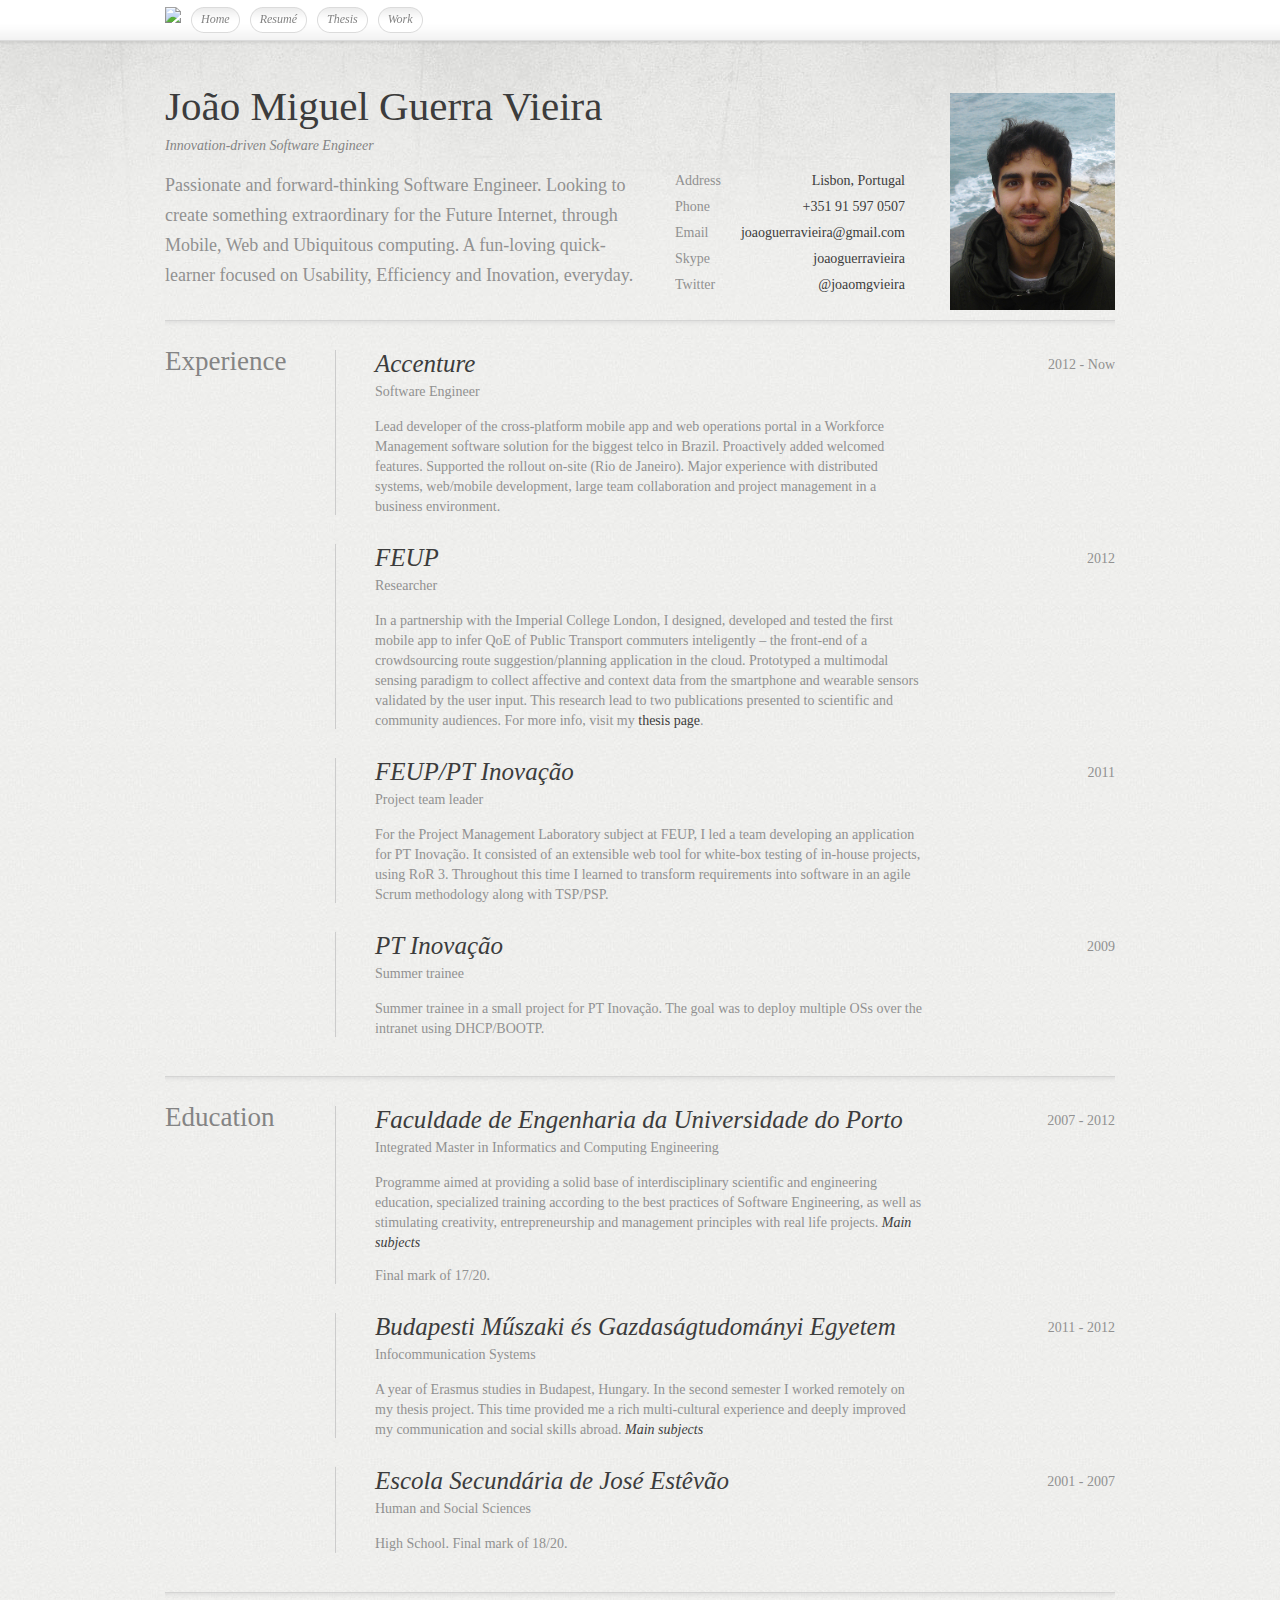
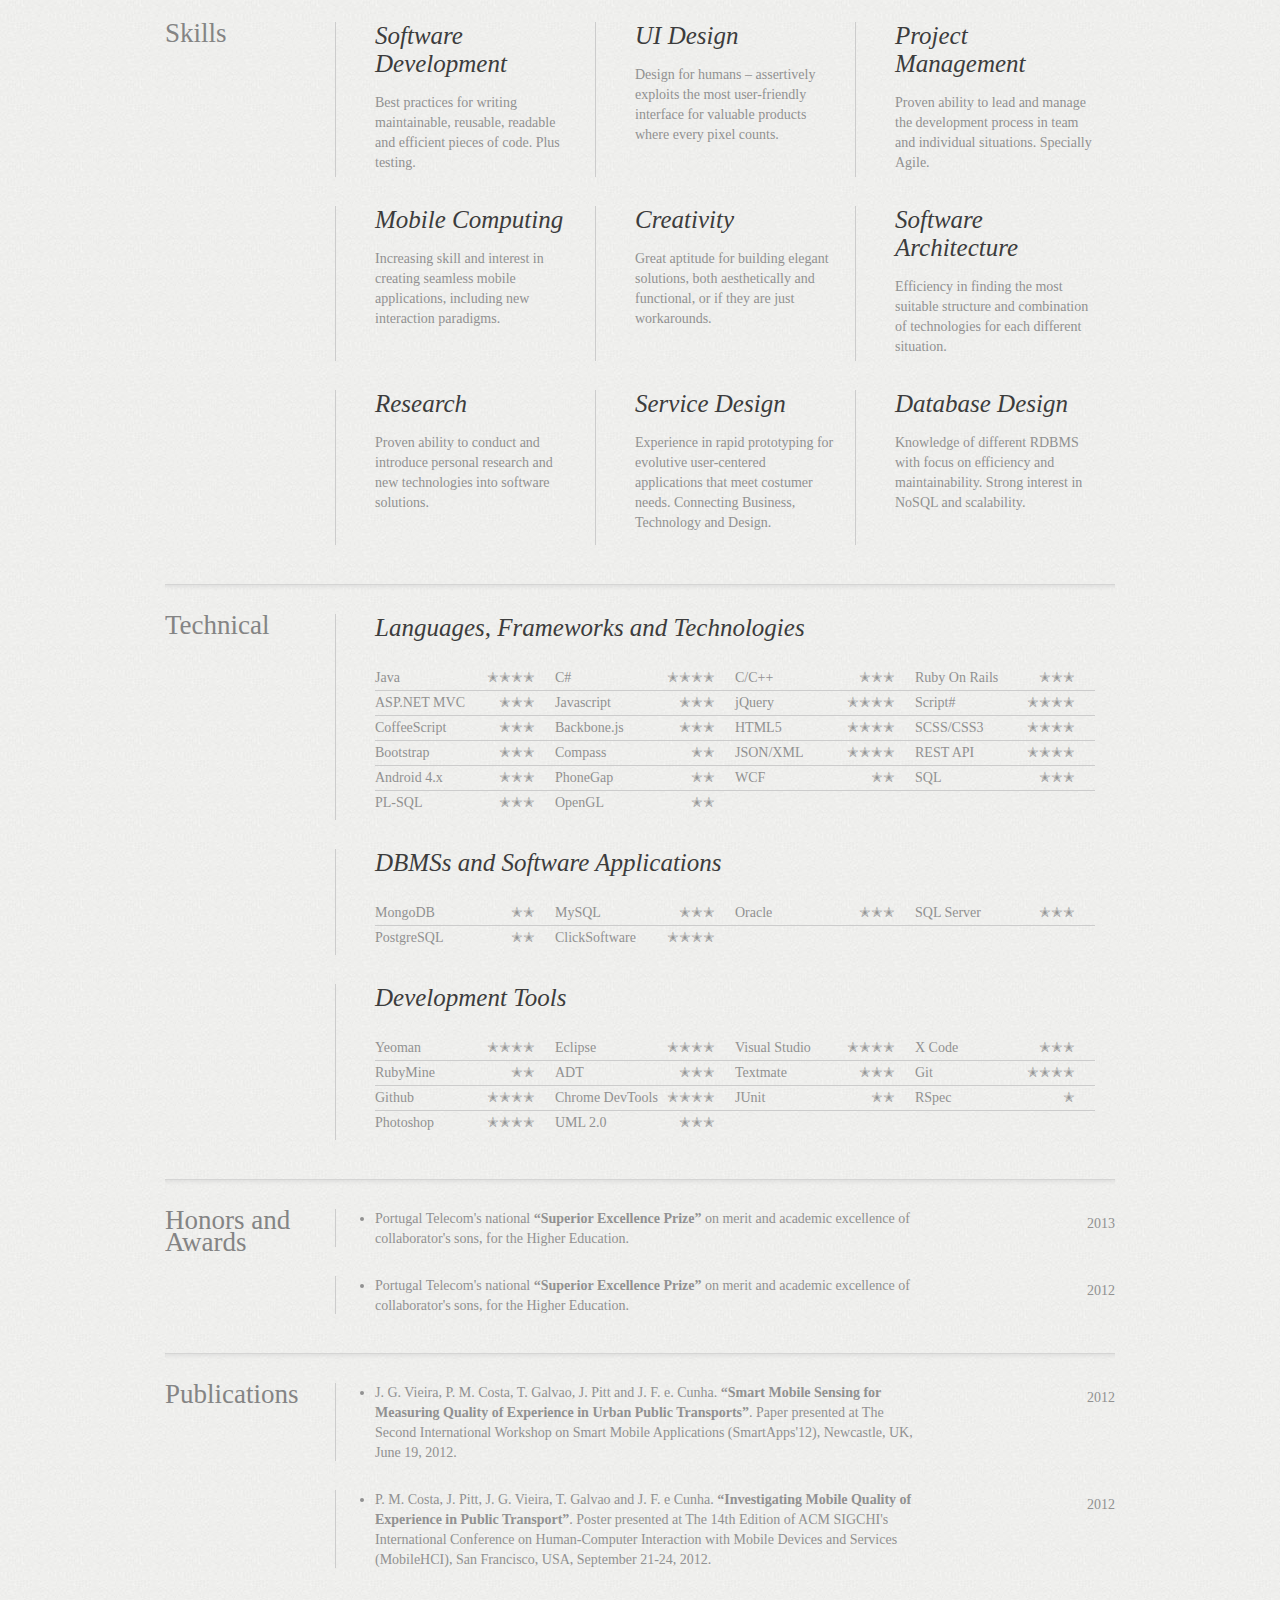
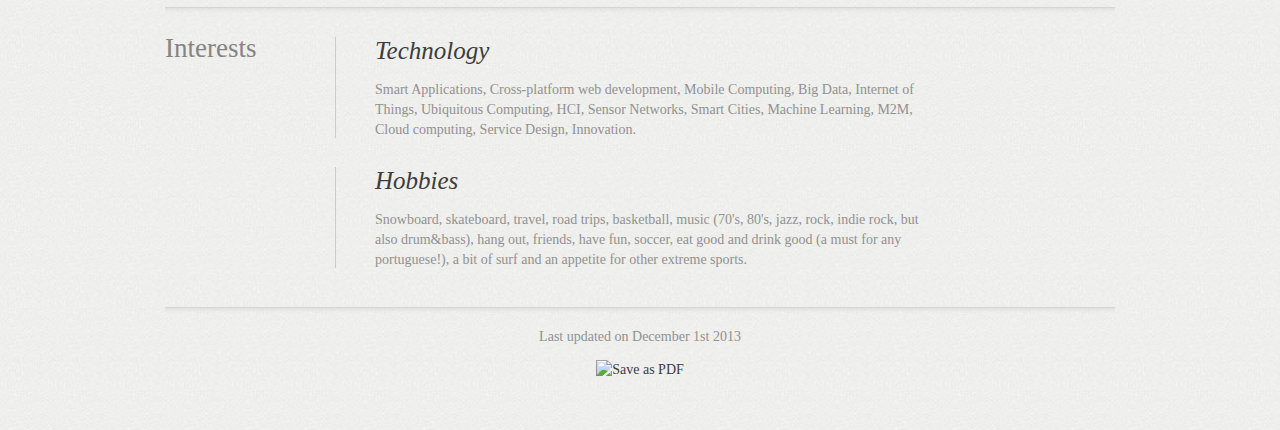
==== resume.html @ 9b6d8223 "Ported static files from old fe.up.pt domain." ====
<!DOCTYPE html>
<html>
<head>
	<title>João Vieira - Resumé</title>
	<meta http-equiv="Content-Type" content="text/html;charset=UTF-8" />
	<link rel="stylesheet" type="text/css" media="screen" href="css/main.css" />
	<link rel="shortcut icon" href="favicon.ico" />
	<script src="http://ajax.googleapis.com/ajax/libs/jquery/1.3.2/jquery.min.js" type="text/javascript"></script>
	<script src="js/functions.js" type="text/javascript"></script>
	<script src="js/slider.js" type="text/javascript"></script>
	<script src="js/jquery-1.6.4.min.js" type="text/javascript"></script>
	<script src="js/jquery.scrollTo-1.4.2-min.js" type="text/javascript"></script>
	<script src="js/jquery.localscroll-1.2.7-min.js" type="text/javascript"></script>
	<script src="js/jquery.serialScroll-1.2.2-min.js" type="text/javascript"></script>
	<script type="text/javascript" src="http://download.skype.com/share/skypebuttons/js/skypeCheck.js"></script>
</head>
<body>
	<div id="header">
		<ul>
			<img class="site-logo" src="favicon.ico" height="26"/>
			<li><a href="index.html"><span>Home</span></a></li>
			<li><a href="resume.html"><span>Resumé</span></a></li>
			<li><a href="thesis.html"><span>Thesis</span></a></li>
			<li><a href="work.html"><span>Work</span></a></li>
		</ul>
	</div>
	<div id="wrapper">
		<div id="about">
			<div id="story">
				<div>
					<h1>João Miguel Guerra Vieira</h1>
					<h2>Innovation-driven Software Engineer</h2>
				</div>
				<div id="summary">
					<p>Passionate and forward-thinking Software Engineer. Looking to create something extraordinary for the Future Internet, through Mobile, Web and Ubiquitous computing. A fun-loving quick-learner focused on Usability, Efficiency and Inovation, everyday.</p>
				</div>
				<ul id="contact">
					<li><span>Address</span> <strong>Lisbon, Portugal</strong></li>
					<li><span>Phone</span> <strong>+351 91 597 0507</strong></li>
					<li><span>Email</span> <strong><a href="mailto:joaoguerravieira@gmail.com">joaoguerravieira@gmail.com</a></strong></li>
					<li><span>Skype</span> <strong>joaoguerravieira</strong></li>
                    <li><span>Twitter</span> <strong>@joaomgvieira</strong></li>
				</ul>
			</div>
			<img id="photo" src="images/joao2.png" alt=""/>
		</div>
		<div class="section" id="experience">
			<h2>Experience</h2>
			<div class="item">
				<h3>Accenture</h3>
				<h4>Software Engineer</h4>
				<div class="date">2012 - Now</div>
				<div class="description">
					<p>Lead developer of the cross-platform mobile app and web operations portal in a Workforce Management software solution for the biggest telco in Brazil. Proactively added welcomed features. Supported the rollout on-site (Rio de Janeiro). Major experience with distributed systems, web/mobile development, large team collaboration and project management in a business environment.</p>
				</div>
			</div>
			<div class="item">
				<h3>FEUP</h3>
				<h4>Researcher</h4>
				<div class="date">2012</div>
				<div class="description">
					<p>In a partnership with the Imperial College London, I designed, developed and tested the first mobile app to infer QoE of Public Transport commuters inteligently &ndash; the front-end of a crowdsourcing route suggestion/planning application in the cloud. Prototyped a multimodal sensing paradigm to collect affective and context data from the smartphone and wearable sensors validated by the user input. This research lead to two publications presented to scientific and community audiences. For more info, visit my <a href="thesis.html">thesis page</a>.</p>
				</div>
			</div>
			<div class="item">
				<h3>FEUP/PT Inovação</h3>
				<h4>Project team leader</h4>
				<div class="date">2011</div>
				<div class="description">
					<p>For the Project Management Laboratory subject at FEUP, I led a team developing an application for PT Inovação. It consisted of an extensible web tool for white-box testing of in-house projects, using RoR 3. Throughout this time I learned to transform requirements into software in an agile Scrum methodology along with TSP/PSP.</p>
				</div>
			</div>
			<div class="item">
				<h3>PT Inovação</h3>
				<h4>Summer trainee</h4>
				<div class="date">2009</div>
				<div class="description">
					<p>Summer trainee in a small project for PT Inovação. The goal was to deploy multiple OSs over the intranet using DHCP/BOOTP.</p>
				</div>
			</div>
		</div>
		<div class="section">
			<h2>Education</h2>
			<div class="item">
				<h3>Faculdade de Engenharia da Universidade do Porto</h3>
				<h4>Integrated Master in Informatics and Computing Engineering</h4>
				<div class="date">2007 - 2012</div>
				<div class="description">
					<p>Programme aimed at providing a solid base of interdisciplinary scientific and engineering education, specialized training according to the best practices of Software Engineering, as well as stimulating creativity, entrepreneurship and management principles with real life projects. <a href="#" class="subjects-header"><i>Main subjects</i></a><span class="subjects-body"><i>: Algorithms and Data Structures, Software Engineering, Database and Web Applications Laboratory, Agents and Distributed Artificial Intelligence, Software Development Laboratory and Project Management Laboratory.</i></span></p>
					<p>Final mark of 17/20.</p>
				</div>
			</div>
			<div class="item">
				<h3>Budapesti Műszaki és Gazdaságtudományi Egyetem</h3>
				<h4>Infocommunication Systems</h4>
				<div class="date">2011 - 2012</div>
				<div class="description">
					<p>A year of Erasmus studies in Budapest, Hungary. In the second semester I worked remotely on my thesis project. This time provided me a rich multi-cultural experience and deeply improved my communication and social skills abroad. <a href="#" class="subjects-header"><i>Main subjects</i></a><span class="subjects-body"><i>: Engineering Management, Design of Web Interfaces and Human Computer Interaction.</i></span></p>
				</div>
			</div>
			<div class="item">
				<h3>Escola Secundária de José Estêvão</h3>
				<h4>Human and Social Sciences</h4>
				<div class="date">2001 - 2007</div>
				<div class="description">
					<p>High School. Final mark of 18/20.</p>
				</div>
			</div>
		</div>
		<div class="section" id="skills">
			<h2>Skills</h2>
			<div class="skills">
						<div class="item skill">
							<h3>Software Development</h3>
							<div class="description">
								<p>Best practices for writing maintainable, reusable, readable and efficient pieces of code. Plus testing.</p>
							</div>
						</div>
						<div class="item skill">
							<h3>UI Design</h3>
							<div class="description">
								<p>Design for humans &ndash; assertively exploits the most user-friendly interface for valuable products where every pixel counts.</p>
							</div>
						</div>
						<div class="item skill">
							<h3>Project Management</h3>
							<div class="description">
								<p>Proven ability to lead and manage the development process in team and individual situations. Specially Agile.</p>
							</div>
						</div>
						<div class="item skill">
							<h3>Mobile Computing</h3>
							<div class="description">
								<p>Increasing skill and interest in creating seamless mobile applications, including new interaction paradigms.</p>
							</div>
						</div>
						<div class="item skill">
							<h3>Creativity</h3>
							<div class="description">
								<p>Great aptitude for building elegant solutions, both aesthetically and functional, or if they are just workarounds.</p>
							</div>
						</div>
						<div class="item skill">
							<h3>Software Architecture</h3>
							<div class="description">
								<p>Efficiency in finding the most suitable structure and combination of technologies for each different situation.</p>
							</div>
						</div>
						<div class="item skill">
							<h3>Research</h3>
							<div class="description">
								<p>Proven ability to conduct and introduce personal research and new technologies into software solutions.</p>
							</div>
						</div>
						<div class="item skill">
							<h3>Service Design</h3>
							<div class="description">
								<p>Experience in rapid prototyping for evolutive user-centered applications that meet costumer needs. Connecting Business, Technology and Design.</p>
							</div>	
						</div>
						<div class="item skill">
							<h3>Database Design</h3>
							<div class="description">
								<p>Knowledge of different RDBMS with focus on efficiency and maintainability. Strong interest in NoSQL and scalability.</p>
							</div>
						</div>
			</div>
		</div>
		<div class="section" id="techinal">
			<h2>Technical</h2>
			<div class="item">
				<h3>Languages, Frameworks and Technologies</h3>
				<ul class="technical">
					<li>Java <span class="technical-rating">&#10029;&#10029;&#10029;&#10029;</span></li>
					<li>ASP.NET MVC <span class="technical-rating">&#10029;&#10029;&#10029;</span></li>
					<li>CoffeeScript <span class="technical-rating">&#10029;&#10029;&#10029;</span></li>
					<li>Bootstrap <span class="technical-rating">&#10029;&#10029;&#10029;</span></li>
					<li>Android 4.x <span class="technical-rating">&#10029;&#10029;&#10029;</span></li>
					<li class="last">PL-SQL <span class="technical-rating">&#10029;&#10029;&#10029;</span></li>
				</ul>
				<ul class="technical">
					<li>C# <span class="technical-rating">&#10029;&#10029;&#10029;&#10029;</span></li>
					<li>Javascript <span class="technical-rating">&#10029;&#10029;&#10029;</span></li>
					<li>Backbone.js <span class="technical-rating">&#10029;&#10029;&#10029;</span></li>
					<li>Compass <span class="technical-rating">&#10029;&#10029;</span></li>
					<li>PhoneGap <span class="technical-rating">&#10029;&#10029;</span></li>
					<li class="last">OpenGL <span class="technical-rating">&#10029;&#10029;</span></li>
				</ul>
				<ul class="technical">
					<li>C/C++ <span class="technical-rating">&#10029;&#10029;&#10029;</span></li>
					<li>jQuery <span class="technical-rating">&#10029;&#10029;&#10029;&#10029;</span></li>
					<li>HTML5 <span class="technical-rating">&#10029;&#10029;&#10029;&#10029;</span></li>
					<li>JSON/XML <span class="technical-rating">&#10029;&#10029;&#10029;&#10029;</span></li>
					<li>WCF <span class="technical-rating">&#10029;&#10029;</span></li>
				</ul>
				<ul class="technical">
					<li>Ruby On Rails <span class="technical-rating">&#10029;&#10029;&#10029;</span></li>
					<li>Script# <span class="technical-rating">&#10029;&#10029;&#10029;&#10029;</span></li>
					<li>SCSS/CSS3 <span class="technical-rating">&#10029;&#10029;&#10029;&#10029;</span></li>
					<li>REST API <span class="technical-rating">&#10029;&#10029;&#10029;&#10029;</span></li>
					<li>SQL <span class="technical-rating">&#10029;&#10029;&#10029;</span></li>
				</ul>	
			</div>
			<div class="item">
				<h3>DBMSs and Software Applications</h3>
				<ul class="technical">
				  <li>MongoDB <span class="technical-rating">&#10029;&#10029;</span></li>
					<li class="last">PostgreSQL <span class="technical-rating">&#10029;&#10029;</span></li>
				</ul>
				<ul class="technical">
				  <li>MySQL <span class="technical-rating">&#10029;&#10029;&#10029;</span></li>
					<li class="last">ClickSoftware <span class="technical-rating">&#10029;&#10029;&#10029;&#10029;</span></li>
				</ul>
				<ul class="technical">
				  <li>Oracle<span class="technical-rating">&#10029;&#10029;&#10029;</span></li>		
				</ul>
				<ul class="technical">
				  <li>SQL Server <span class="technical-rating">&#10029;&#10029;&#10029;</span></li>
				</ul>
			</div>
			<div class="item">
				<h3>Development Tools</h3>
				<ul class="technical">
				  <li>Yeoman <span class="technical-rating">&#10029;&#10029;&#10029;&#10029;</span></li>
					<li>RubyMine <span class="technical-rating">&#10029;&#10029;</span></li>
					<li>Github <span class="technical-rating">&#10029;&#10029;&#10029;&#10029;</span></li>
					<li class="last">Photoshop<span class="technical-rating"> &#10029;&#10029;&#10029;&#10029;</span></li>
				</ul>
				<ul class="technical">
				  <li>Eclipse <span class="technical-rating">&#10029;&#10029;&#10029;&#10029;</span></li>
					<li>ADT <span class="technical-rating">&#10029;&#10029;&#10029;</span></li>
					<li>Chrome DevTools<span class="technical-rating">&#10029;&#10029;&#10029;&#10029;</span></li>
					<li class="last">UML 2.0 <span class="technical-rating">&#10029;&#10029;&#10029;</span></li>
				</ul>
				<ul class="technical">
				  <li>Visual Studio <span class="technical-rating">&#10029;&#10029;&#10029;&#10029;</span></li>
					<li>Textmate <span class="technical-rating">&#10029;&#10029;&#10029;</span></li>
					<li>JUnit <span class="technical-rating">&#10029;&#10029;</span></li>
				</ul>
				<ul class="technical">		
				  <li>X Code <span class="technical-rating">&#10029;&#10029;&#10029;</span></li>
					<li>Git <span class="technical-rating">&#10029;&#10029;&#10029;&#10029;</span></li>
					<li>RSpec <span class="technical-rating">&#10029;</span></li>
				</ul>
			</div>
		</div>
		<div class="section" id="awards">
			<h2>Honors and Awards</h2>
			<div class="item">
				<div class="date">2013</div>
				<div class="description">
					<ul>
						<li>
							Portugal Telecom's national <b>“Superior Excellence Prize”</b> on merit and academic excellence of collaborator's sons, for the Higher Education.</p>
						</li>
					</ul>
				</div>
			</div>
			<div class="item">
				<div class="date">2012</div>
				<div class="description">
					<ul>
						<li>
							Portugal Telecom's national <b>“Superior Excellence Prize”</b> on merit and academic excellence of collaborator's sons, for the Higher Education.</p>
						</li>
					</ul>
				</div>
			</div>
		</div>
		<div class="section">
			<h2>Publications</h2>
			<div class="item">
				<div class="date">2012</div>
				<div class="description">
					<ul>
						<li>
							<p>J. G. Vieira, P. M. Costa, T. Galvao, J. Pitt and J. F. e. Cunha. <b>“Smart Mobile Sensing for Measuring Quality of Experience in Urban Public Transports”</b>. Paper presented at The Second International Workshop on Smart Mobile Applications (SmartApps'12), Newcastle, UK, June 19, 2012.</p>
						</li>
					</ul>
				</div>
			</div>
			<div class="item">
				<div class="date">2012</div>
				<div class="description">
					<ul>
						<li>
							<p>P. M. Costa, J. Pitt, J. G. Vieira, T. Galvao and J. F. e Cunha. <b>“Investigating Mobile Quality of Experience in Public Transport”</b>. Poster presented at The 14th Edition of ACM SIGCHI's International Conference on Human-Computer Interaction with Mobile Devices and Services (MobileHCI), San Francisco, USA, September 21-24, 2012.</p>
						</li>
					</ul>
				</div>
			</div>
		</div>
		<div class="section" id="interests">
			<h2>Interests</h2>
			<div class="item">
				<h3>Technology</h3>
				<div class="description">
					<p>Smart Applications, Cross-platform web development, Mobile Computing, Big Data, Internet of Things, Ubiquitous Computing, HCI, Sensor Networks, Smart Cities, Machine Learning, M2M, Cloud computing, Service Design, Innovation.</p>
				</div>
			</div>
			<div class="item">
				<h3>Hobbies</h3>
				<div class="description">
					<p>Snowboard, skateboard, travel, road trips, basketball, music (70's, 80's, jazz, rock, indie rock, but also drum&bass), hang out, friends, have fun, soccer, eat good and drink good (a must for any portuguese!), a bit of surf and an appetite for other extreme sports.</p>
				</div>
			</div>
		</div>
	</div>	
	<div id="footer">
		<p>Last updated on December 1st 2013</p>
		<a class="inline-button" href="documents/resume.pdf"><img src="http://pdf-ace.com/images/buttons/save-as-pdf-3.gif" width="120" height="27" alt="Save as PDF" /></a></a>
</body>
</html>
---- css/main.css ----
/* @group basics */

* {
  margin: 0;
  padding: 0;
}

html, body {
	height:	100%;
}

body {
  font: 14px/20px Georgia, "Times New Roman", Times, serif;
  background: url(../images/lightbg.jpg) repeat !important;
  color: #919191;
  min-height: 400px;
}

#wrapper{
  background: url(../images/gritty.jpg) repeat-x top;
}

#wrapper.fullHeight{
	height: 100%;
}

body.grid {
  background-image: url(../images/grid.png);
}

h1 {
  font-size: 2.929em;
  line-height: 1.219em;
  font-weight: normal;
  font-style: normal;
  color: #3c3c3c;
}

h1.big {
	font-size: 3.214em;
	line-height: 1.111em;
	font-weight: bold;
}

h2 {
  font-size: 1.929em;
  line-height: 1.111em;
  font-weight: normal;
  font-style: normal;
  color: #848484;
}

h2.small {
	font-size: 1.571em;
	line-height: 1.285em;
}

h3 {
  font-size: 25px;
  line-height: 1.2em;
  font-weight: normal;
  font-style: normal;
  color: #3c3c3c;
}

p {
  margin-bottom: 0.938em;
}

a:link, a:visited {
  color: #3c3c3c;
  text-decoration: none;
}

a:link:hover, a:visited:hover {
  text-decoration: underline;
  color: #000;
}



/* @end */

/* @group header */

#header {
  height: 3.571em;
  background-image: url(../images/header.png);
  position: fixed;
  top: 0;
  left: 0;
  width: 100%;
  z-index: 1;
}

#header ul {
  width: 950px;
  margin: 0 auto;
  padding: 7px 0 0;
  list-style-type: none;
  overflow: hidden;
}

#header ul li {
  display: inline;
  margin-right: 10px;
  float: left;
}

#header ul li a {
  line-height: 24px;
  font-size: 12px;
  font-style: italic;
  background: url(../images/header-right.png) right 0;
  float: left;
  color: #848484;
  -webkit-transition: opacity 0.2s linear;
  -moz-transition: opacity 0.2s linear;
}

#header ul li a:hover {
  text-decoration: none;
  opacity: 0.5;
}

#header ul li a span {
  display: block;
  height: 26px;
  float: left;
  background: url(../images/header-left.png) no-repeat;
  padding-left: 10px;
  padding-right: 10px;
}



/* @end */

/* @group about */

#about {
  width: 950px;
  padding: 80px 0 20px;
  margin: 0 auto;
  background: url(../images/line.png) repeat-x 0 bottom;
  overflow: hidden;
  max-height: 999999px;
}

#about h1 {
  margin-bottom: 4px;
  margin-top: 2px;
}

#about h2 {
  font-size: 14px;
  line-height: 20px;
  font-style: italic;
  margin-bottom: 14px;
}

img.banner{
  max-width: 100%;
  height: auto;
}

img.logo{
  width: 50px;
  float: left;
  padding: 5px;
}

/* --- */

#story {
  line-height: 30px;
  width: 745px;
  float: left;
  padding-right: 40px;
}

#summary {
  font-size: 18px;
  float:left;	
  width: 470px;
  padding-right: 40px;
}

#picture {
  *width: 180px;
  float:left;
}

#photo {
  float:left;
  width: 165px;
  padding-top: 13px;
}

/* @group contact */

#contact {
  width: 230px;
  float: left;
  list-style-type: none;
  line-height: 21px;
}

#contact li {
  width: 230px;
  overflow: hidden;
  margin-bottom: 5px;
}

#contact li span {
  float: left;
}

#contact li strong {
  float: right;
  text-align: right;
  color: #3c3c3c;
  font-weight: normal;
  font-style: normal;
}



/* @end */



/* @end */

/* @group section */

.section {
  width: 950px;
  margin: 0 auto;
  padding: 20px 0;
  background: url(../images/line.png) repeat-x 0 bottom;
  overflow: hidden;
}

.section .title {
  width: 140px;
  padding-right: 20px;
  float: left;
  padding-top: 0;
  line-height: 22px;
}

.section h2 {
  width: 140px;
  padding-right: 30px;
  float: left;
  padding-top: 0;
  line-height: 22px;
}

.section h4 {
  font-weight: normal;
  font-style: normal;
  margin-bottom: 15px;
  margin-top: -20px;
}

.title h4 {
  font-weight: normal;
  font-style: normal;
  margin-bottom: 0px;
  margin-top: 0px;
}

.section h3 {
  line-height: 1.120em;
  margin-bottom: 24px;
  font-style: italic;
}

.section .date {
  position: absolute;
  top: 5px;
  right: 0;
}

.section .item {
  width: 740px;
  padding-left: 40px;
  float: right;
  padding-top: 0;
  margin-bottom: 9px;
  position: relative;
  padding-bottom: 5px;
  background: url(../images/separator.png) no-repeat 0 bottom;
  max-height: 999999px;
}

.section .description {
  width: 550px;
}

.top{
	vertical-align: top;
}

.section .skills
{
	width: 780px;
    float: right;
    padding-top: 0px;
}

.item.skill {
    float: left;
	width: 200px;
	height: 170px;
    padding-right: 20px;
}

.item.skill h3, #interests h3 {
    margin-bottom: 15px;
}

.item.skill .description { 
	width: 100%; 
}

.description .sub-title{
  font-style: italic;
  color: black;
}

.technical {
	width: 180px;
	float: left;
}

.technical li{
	line-height: 24px; 
	border-bottom: 1px solid #ccc;
	list-style-type: none;
}

li.last { 
	border-bottom: 0;
	margin-bottom: 20px;
}

.logo-grid {
  position: absolute;
  right: 0;
  top: 0;
  width: 100px;
}


/* @end */

/* @group small */

body.small {
  min-width: 750px;
}

body.small #header ul  {
  width: 750px;
}

body.small #about {
  width: 750px;
  position: relative;
  padding-bottom: 15px;
  min-height: 260px;
}

body.small #about #story {
  width: 580px;
  padding-right: 20px;
}

body.small #about #summary {
  width: 330px;
  padding-right: 20px;
}

body.small #about #contact {
  padding-top: 0;
  padding-right: 0;
}

body.small #about #photo {
  width: 150px;
  padding-top: 91px;
}

/* --- */

body.small .section {
  width: 750px;
}

body.small .section .item {
  width: 510px;
}

body.small .section h3 {
  max-width: 460px;
}

body.small .section .description {
  max-width: 510px;
}

/* --- */

body.small .section .skills {
    width: 550px;
}

body.small .item.skill{
    width: 200px;
    padding-right: 35px;
}

body.small .technical {
    width: 255px;
}

/* --- */

body.small #slider {
    width: 600px;
}

body.small #slider .scroll{
    width: 600px;
}

body.small #slider .panel{
    width: 600px;
}

/* --- */

body.small h1.big{
    font-size: 2.643em;
}

body.small h2.small{
    font-size: 1.357em;
}

body.small .interest-tag{
    padding: 1px 7px;
    font-size: 14px;
}

/* @end */

/* @group footer */

#footer {
  text-align: center;
  padding-top: 10px;
  padding-bottom: 50px;
}

.option-button {
	display:inline-block;
}

#trademark {
	position: absolute;
	right: 0px;
	padding-top: 10px;
}

/* slider */
#slider {
	position: absolute;
	top: 0;
	bottom: 0;
	left: 0;
	right: 0;
	margin: auto;
	height: 320px;
    width: 800px;
}

.scroll {
    height: 320px;
    width: 800px;
    overflow: auto;
    overflow-x: hidden;
    position: relative;
    clear: left;
}

.scrollContainer div.panel {
    padding: 20px;
    height: 300px;
    width: 800px;
	display: table;
	-webkit-box-sizing: border-box;
	-moz-box-sizing: border-box;
	box-sizing: border-box;
}

.scrollContainer div.panel div.panel-inner {
	display: table-cell;
	vertical-align: middle;
}

.scrollButtons {
    position: absolute;
    top: 150px;
    cursor: pointer;
}

.scrollButtons.left {
    left: -60px;
}

.scrollButtons.right {
    right: -60px;
}

/* @end */

/* Thesis page */
#abstract {
	width: 800px;
	margin-left: auto;
	margin-right: auto;
}

#abstract p{
	margin-top: 20px;
	font-size: 16px;
	line-height: 22px;
}

.connection .description {
	width: 380px;
	float: left;
}

.logo {
	float:right;
}

.link_header{
  	color: #3c3c3c;
}

/* @end */

/* Thesis page */
.subjects-body{
	display: none;
}

/* Interests tag cloud */

.interest-tag {
	padding: 2px 15px;
	font-size: 15px;
	line-height: 26px;
	float: left;
	font-weight: bold;
	*font-style: italic;
	font-family: Helvetica, Arial, sans-serif;
	position: relative;
	-moz-border-radius: 5px;
	-webkit-border-radius: 5px;
	-o-border-radius: 5px;
	-ms-border-radius: 5px;
	-khtml-border-radius: 5px;
	border-radius: 5px;
	margin-top: 7px;
	margin-right: 7px;
}

.interest-tag.quality{
	color: #555;
	background-color: #ccc;
	border-bottom: 1px solid #bbb;
	border-right: 1px solid #bbb;
}

.interest-tag.hobby{
	color: #888;
	background-color: #eee;
	border-bottom: 1px solid #ccc;
	border-right: 1px solid #ccc;
}

.interest-tag.interest{
	color: #333;
	background-color: #999;
	border-bottom: 1px solid #888;
	border-right: 1px solid #888;
}

.site-logo{
	float:left;
	margin-right: 10px;
}

.technical-rating{
	float:right;
	padding-right:20px;
}

/* social icons */
.icons {
	display: inline-block;
	margin: 0px 8px;
	position: relative;
	bottom: 4px;
}

.icons a {
    display: inline-block;
    width: 24px;
    height: 24px;
    margin: 5px;
    vertical-align: middle;
    -o-transition: all .3s;
    -moz-transition: all .3s;
    -webkit-transition: all .3s;
    -ms-transition: all .3s;
}

.icons a.twitter { background: url(../images/social-icons/twitter3.png) left top no-repeat; }
.icons a.linkedin { background: url(../images/social-icons/linkedin3.png) left top no-repeat; }
.icons a.facebook { background: url(../images/social-icons/facebook3.png) left top no-repeat; }
.icons a.email { background: url(../images/social-icons/email3.png) left top no-repeat; }
.icons a.github { background: url(../images/social-icons/github3.png) left top no-repeat; }
.icons a.googleplus { background: url(../images/social-icons/googleplus3.png) left top no-repeat; }
.icons a.skype { background: url(../images/social-icons/skype3.png) left top no-repeat; }
 
.icons a:hover { background-position: left -34px; }

/* --- */
object {
    display: none;
}
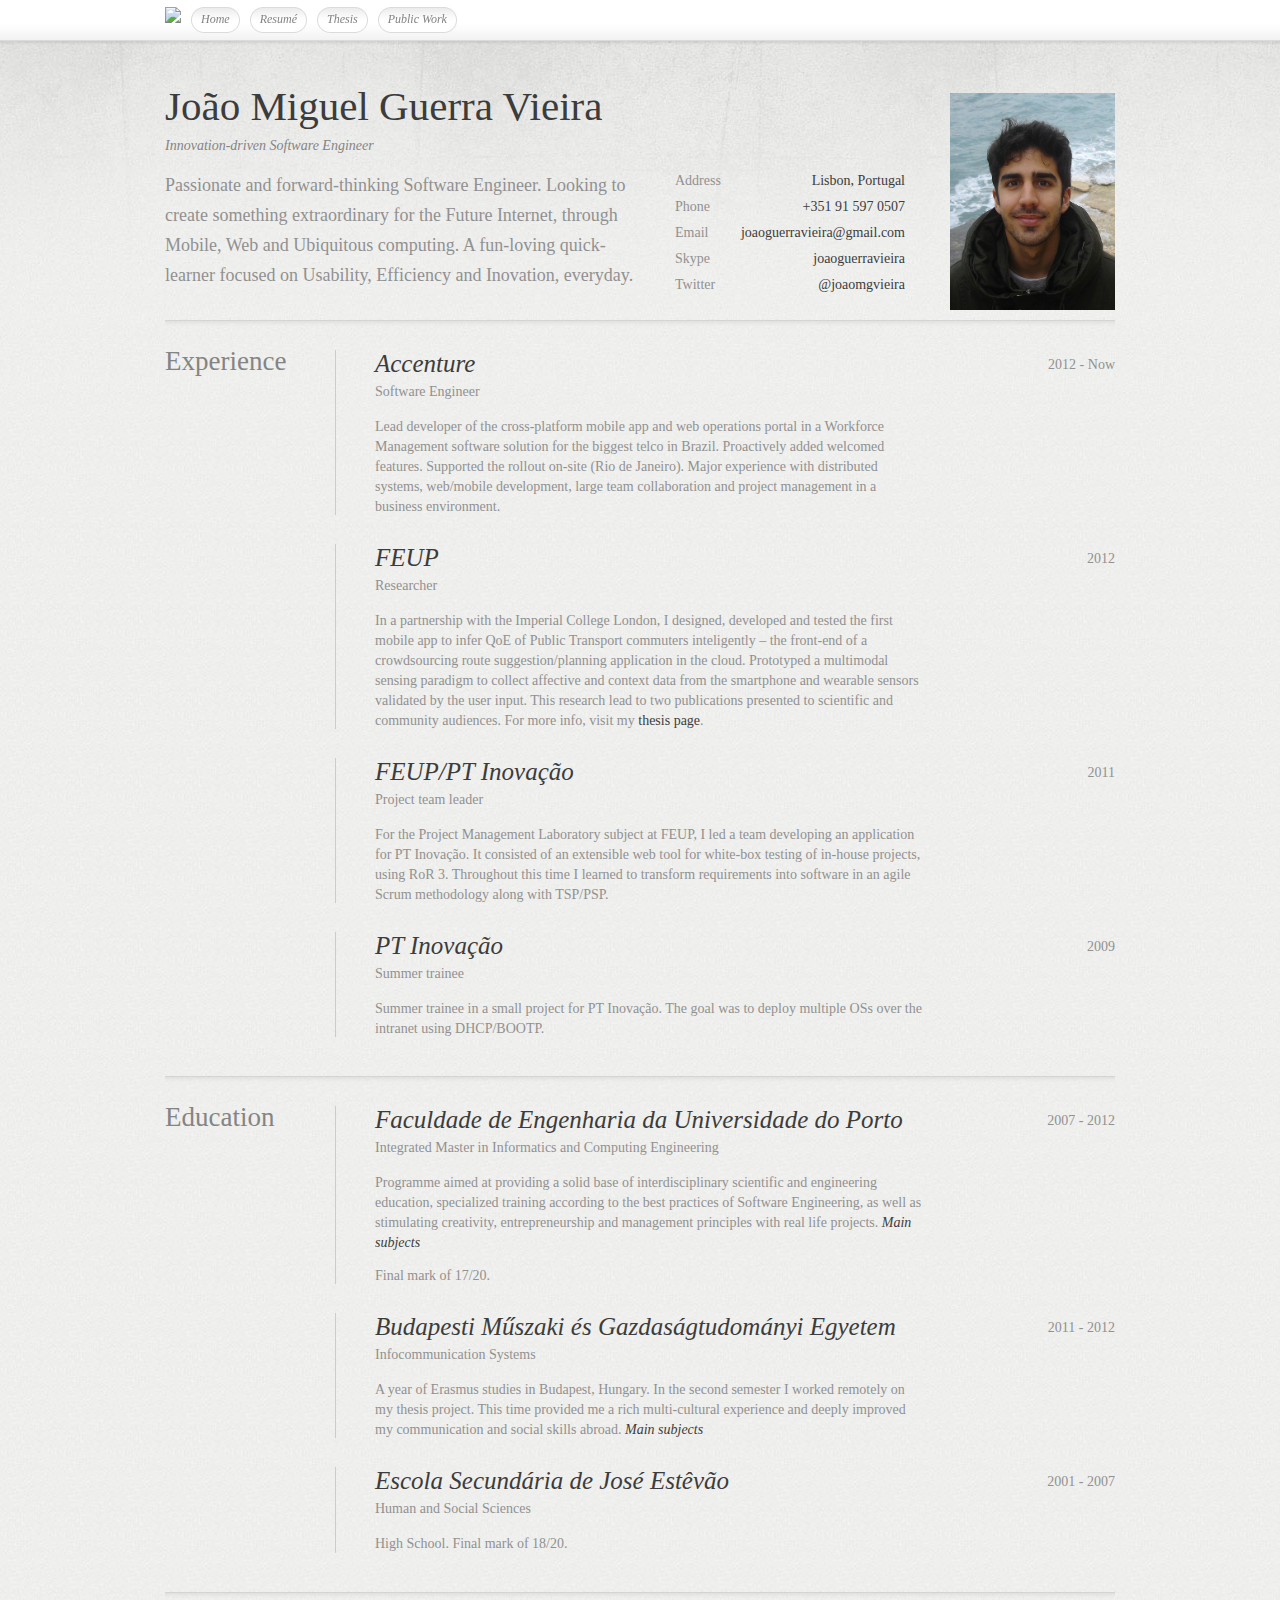
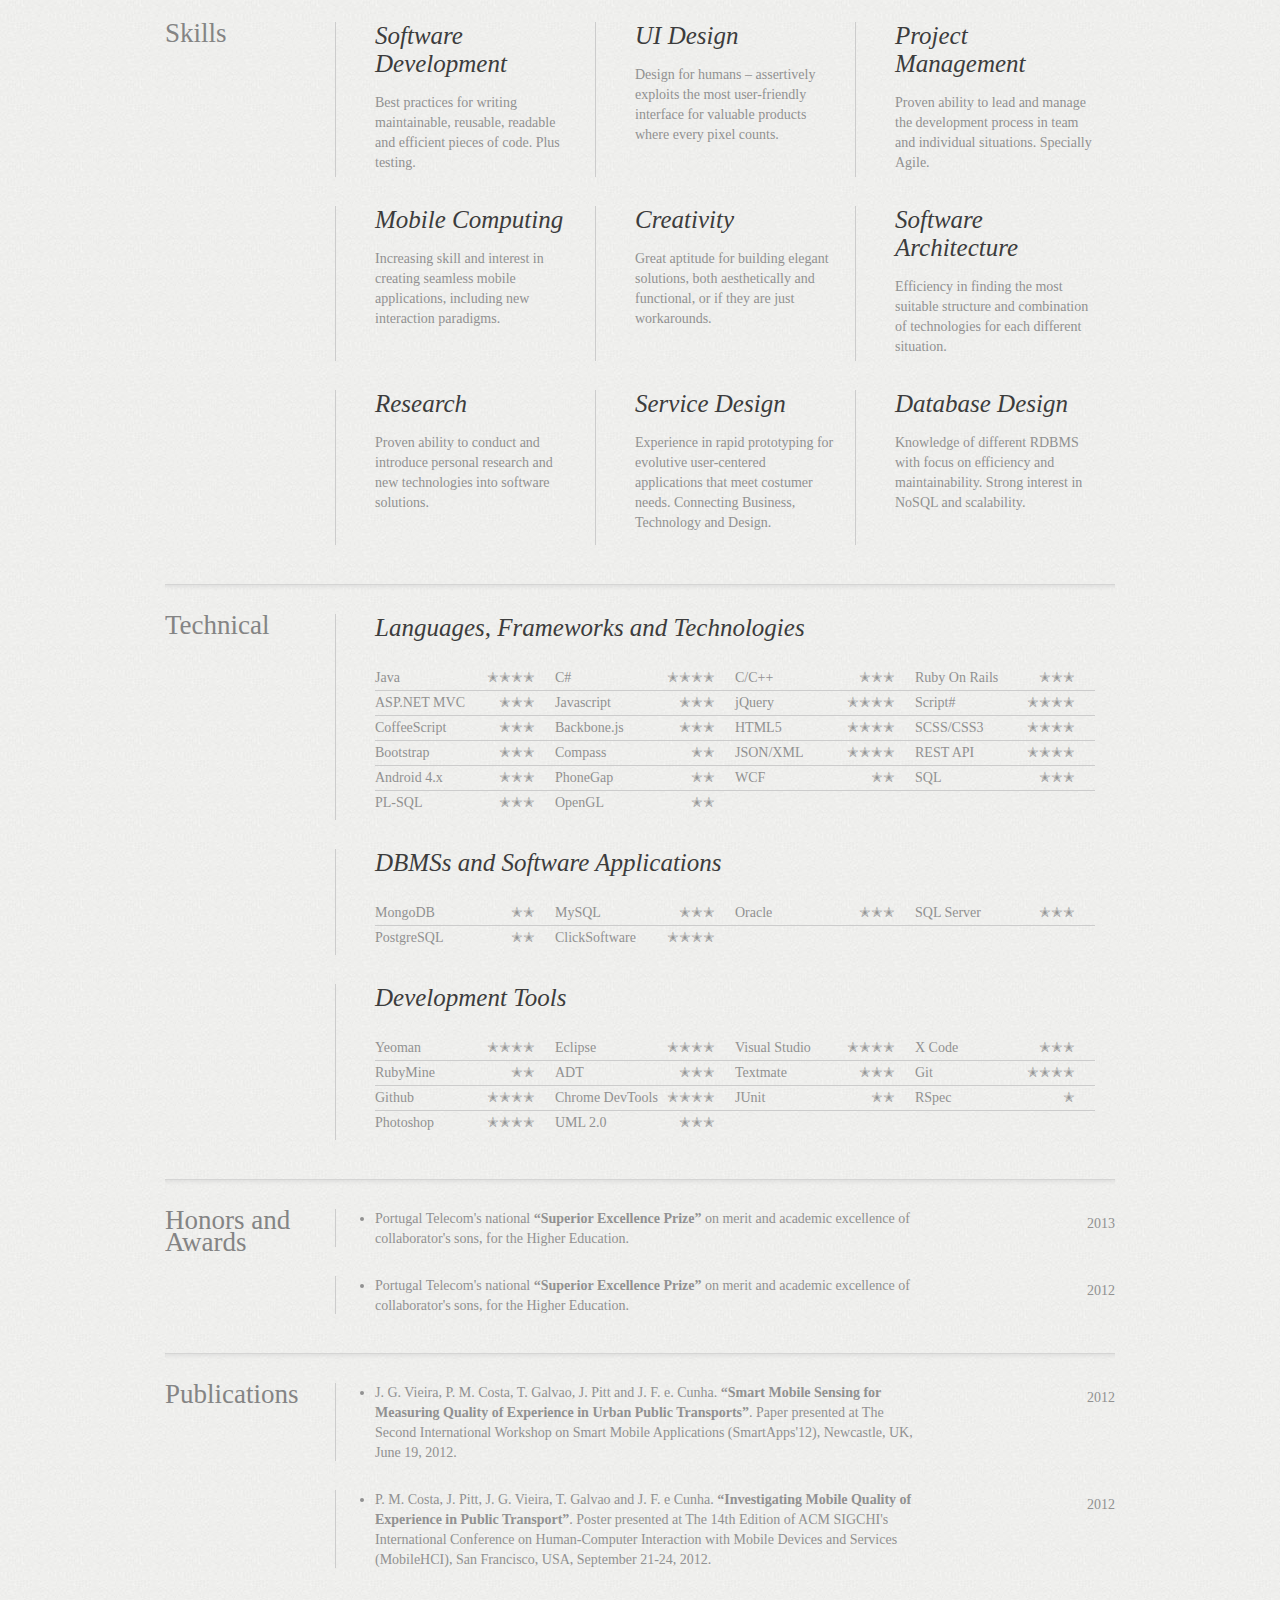
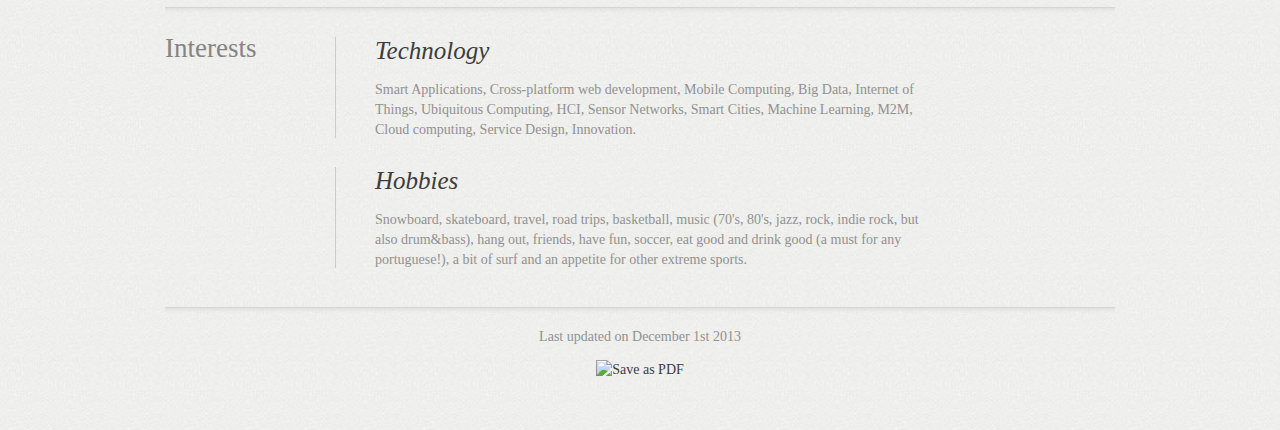
==== commit a745717e: "Fixed navigation." ====
--- a/resume.html
+++ b/resume.html
@@ -21,7 +21,7 @@
 			<li><a href="index.html"><span>Home</span></a></li>
 			<li><a href="resume.html"><span>Resumé</span></a></li>
 			<li><a href="thesis.html"><span>Thesis</span></a></li>
-			<li><a href="work.html"><span>Work</span></a></li>
+			<li><a href="work.html"><span>Public Work</span></a></li>
 		</ul>
 	</div>
 	<div id="wrapper">
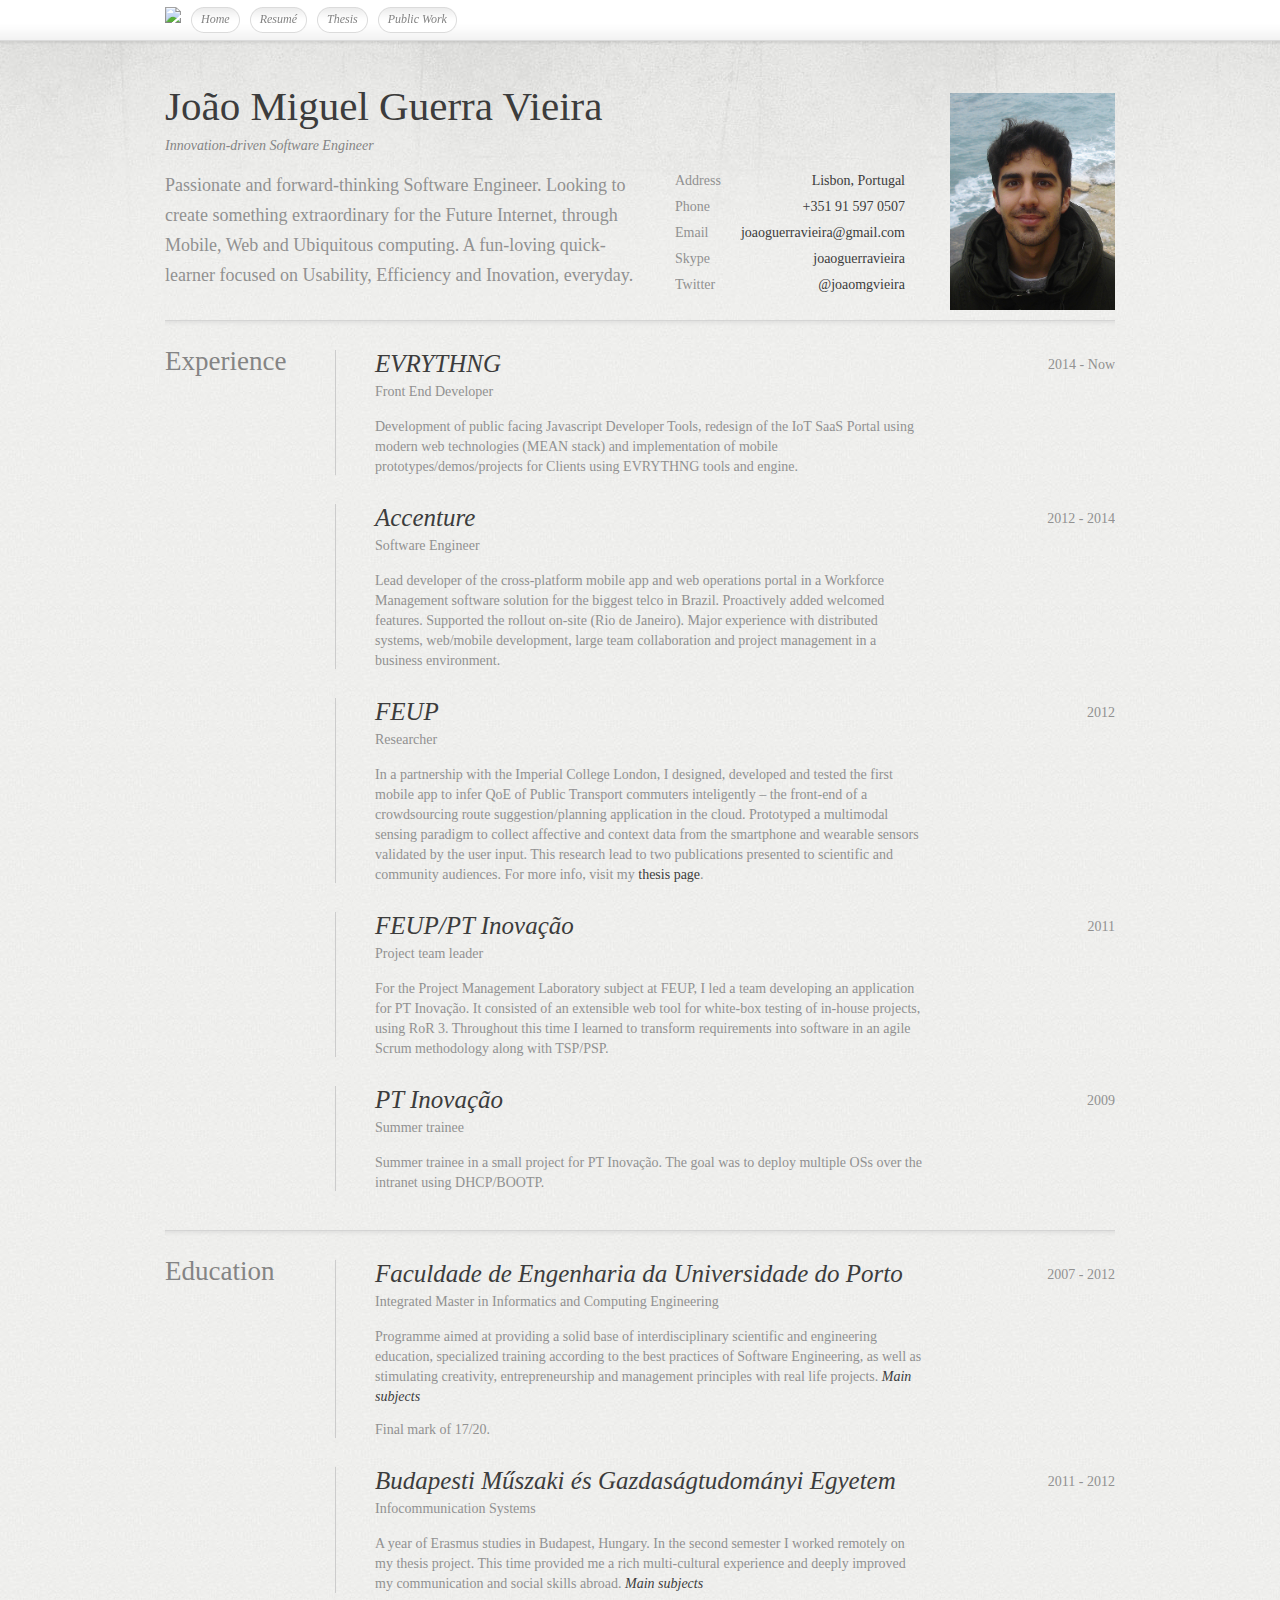
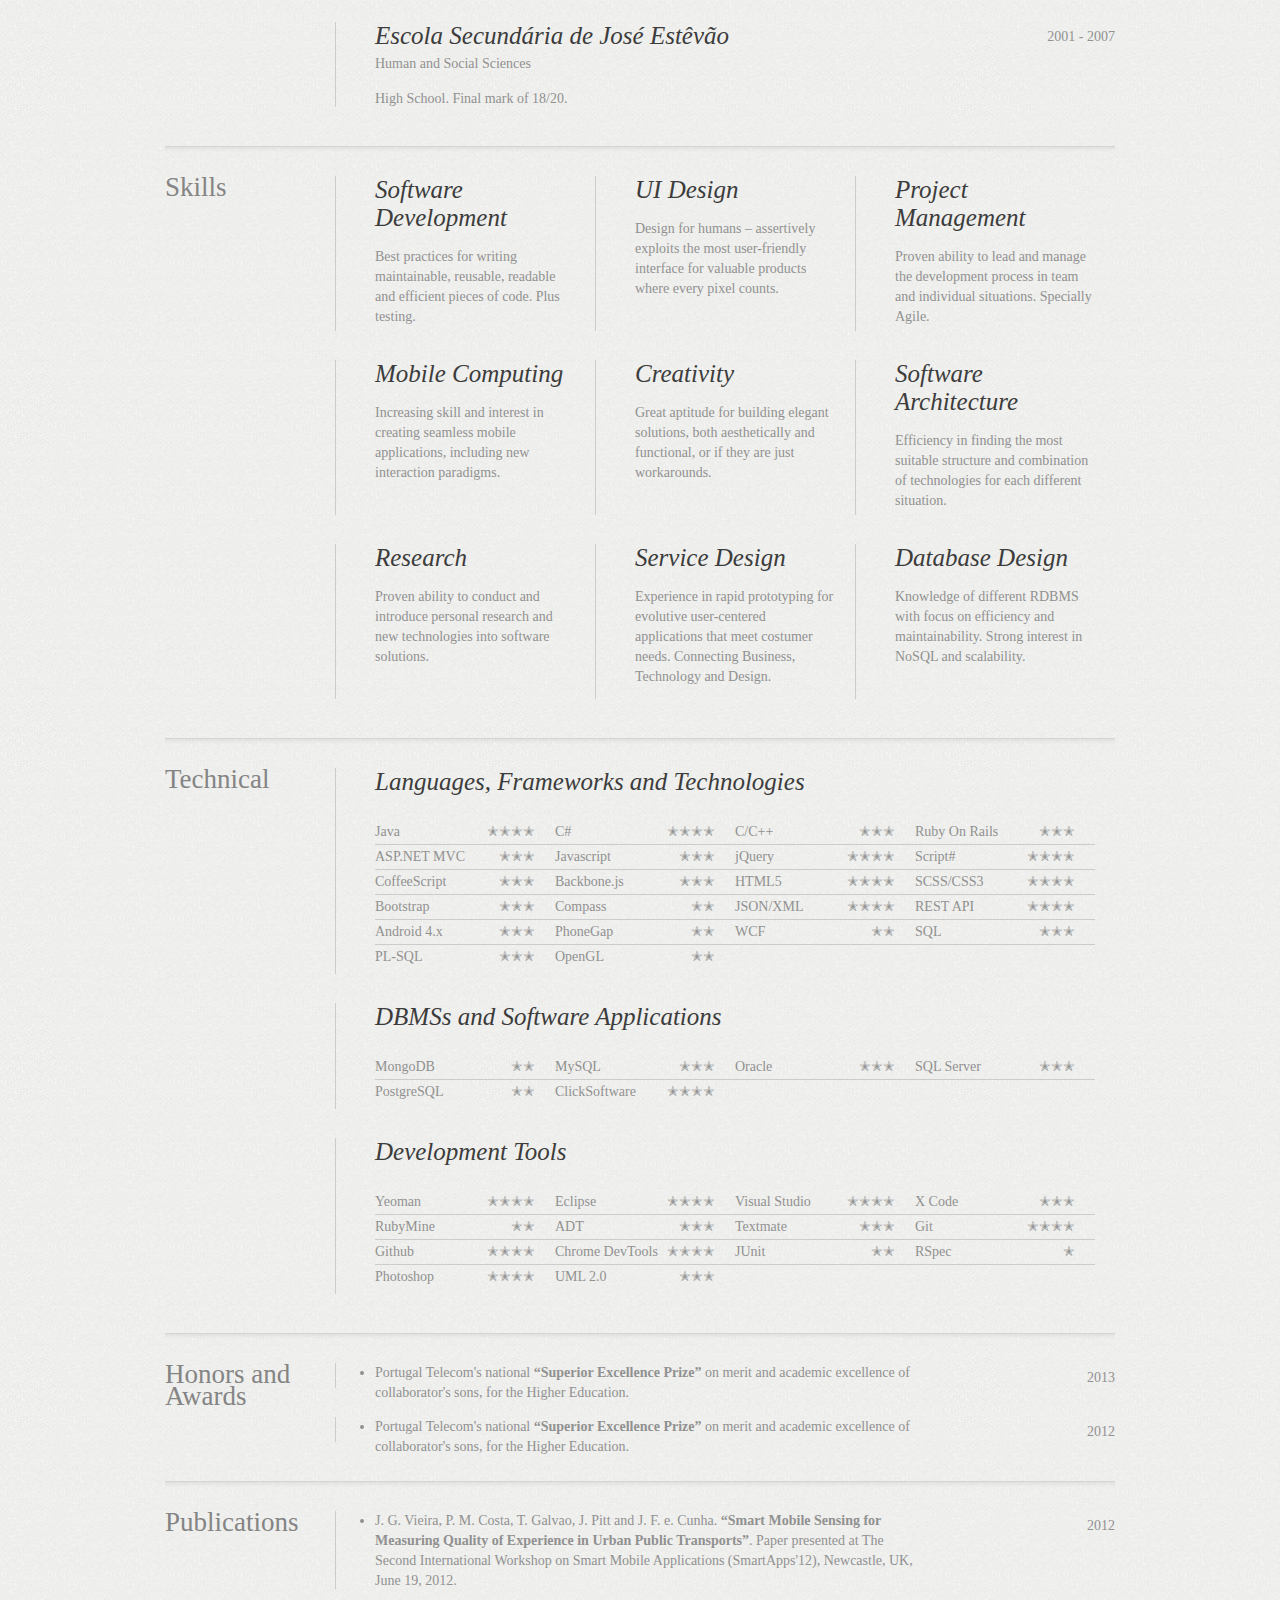
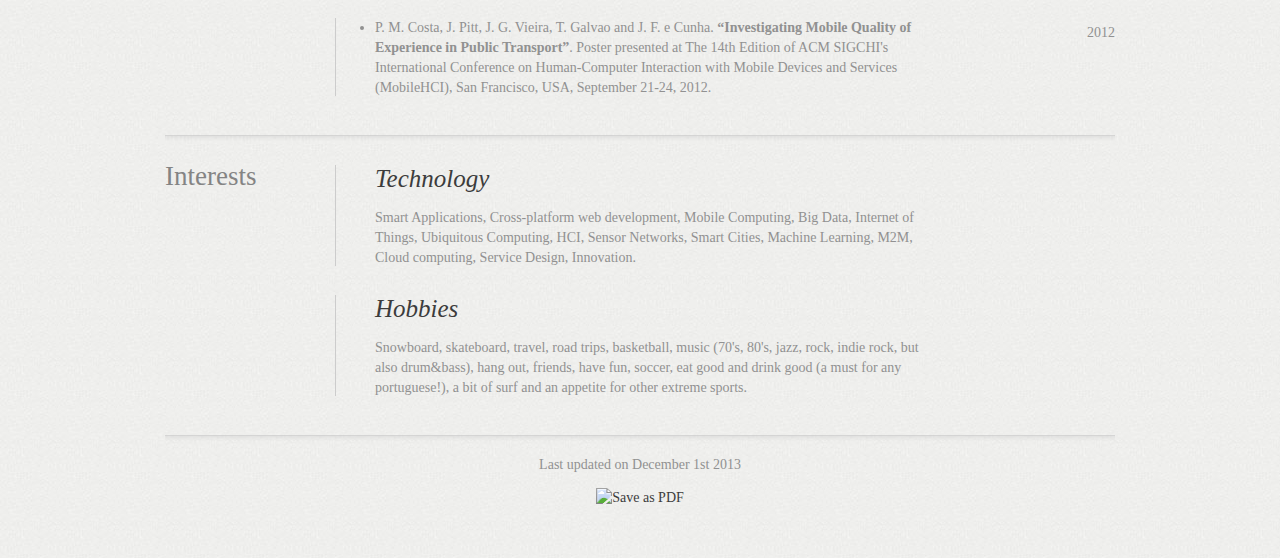
==== commit 2373c72d: "Added Google Analytics. Quick update of EVRYTHNG position." ====
--- a/resume.html
+++ b/resume.html
@@ -1,313 +1,321 @@
 <!DOCTYPE html>
 <html>
 <head>
-	<title>João Vieira - Resumé</title>
-	<meta http-equiv="Content-Type" content="text/html;charset=UTF-8" />
-	<link rel="stylesheet" type="text/css" media="screen" href="css/main.css" />
-	<link rel="shortcut icon" href="favicon.ico" />
-	<script src="http://ajax.googleapis.com/ajax/libs/jquery/1.3.2/jquery.min.js" type="text/javascript"></script>
-	<script src="js/functions.js" type="text/javascript"></script>
-	<script src="js/slider.js" type="text/javascript"></script>
-	<script src="js/jquery-1.6.4.min.js" type="text/javascript"></script>
-	<script src="js/jquery.scrollTo-1.4.2-min.js" type="text/javascript"></script>
-	<script src="js/jquery.localscroll-1.2.7-min.js" type="text/javascript"></script>
-	<script src="js/jquery.serialScroll-1.2.2-min.js" type="text/javascript"></script>
-	<script type="text/javascript" src="http://download.skype.com/share/skypebuttons/js/skypeCheck.js"></script>
+  <title>João Vieira - Resumé</title>
+  <meta http-equiv="Content-Type" content="text/html;charset=UTF-8" />
+  <link rel="stylesheet" type="text/css" media="screen" href="css/main.css" />
+  <link rel="shortcut icon" href="favicon.ico" />
+  <script src="http://ajax.googleapis.com/ajax/libs/jquery/1.3.2/jquery.min.js" type="text/javascript"></script>
+  <script src="js/functions.js" type="text/javascript"></script>
+  <script src="js/slider.js" type="text/javascript"></script>
+  <script src="js/jquery-1.6.4.min.js" type="text/javascript"></script>
+  <script src="js/jquery.scrollTo-1.4.2-min.js" type="text/javascript"></script>
+  <script src="js/jquery.localscroll-1.2.7-min.js" type="text/javascript"></script>
+  <script src="js/jquery.serialScroll-1.2.2-min.js" type="text/javascript"></script>
+  <script type="text/javascript" src="http://download.skype.com/share/skypebuttons/js/skypeCheck.js"></script>
 </head>
 <body>
-	<div id="header">
-		<ul>
-			<img class="site-logo" src="favicon.ico" height="26"/>
-			<li><a href="index.html"><span>Home</span></a></li>
-			<li><a href="resume.html"><span>Resumé</span></a></li>
-			<li><a href="thesis.html"><span>Thesis</span></a></li>
-			<li><a href="work.html"><span>Public Work</span></a></li>
-		</ul>
-	</div>
-	<div id="wrapper">
-		<div id="about">
-			<div id="story">
-				<div>
-					<h1>João Miguel Guerra Vieira</h1>
-					<h2>Innovation-driven Software Engineer</h2>
-				</div>
-				<div id="summary">
-					<p>Passionate and forward-thinking Software Engineer. Looking to create something extraordinary for the Future Internet, through Mobile, Web and Ubiquitous computing. A fun-loving quick-learner focused on Usability, Efficiency and Inovation, everyday.</p>
-				</div>
-				<ul id="contact">
-					<li><span>Address</span> <strong>Lisbon, Portugal</strong></li>
-					<li><span>Phone</span> <strong>+351 91 597 0507</strong></li>
-					<li><span>Email</span> <strong><a href="mailto:joaoguerravieira@gmail.com">joaoguerravieira@gmail.com</a></strong></li>
-					<li><span>Skype</span> <strong>joaoguerravieira</strong></li>
-                    <li><span>Twitter</span> <strong>@joaomgvieira</strong></li>
-				</ul>
-			</div>
-			<img id="photo" src="images/joao2.png" alt=""/>
-		</div>
-		<div class="section" id="experience">
-			<h2>Experience</h2>
-			<div class="item">
-				<h3>Accenture</h3>
-				<h4>Software Engineer</h4>
-				<div class="date">2012 - Now</div>
-				<div class="description">
-					<p>Lead developer of the cross-platform mobile app and web operations portal in a Workforce Management software solution for the biggest telco in Brazil. Proactively added welcomed features. Supported the rollout on-site (Rio de Janeiro). Major experience with distributed systems, web/mobile development, large team collaboration and project management in a business environment.</p>
-				</div>
-			</div>
-			<div class="item">
-				<h3>FEUP</h3>
-				<h4>Researcher</h4>
-				<div class="date">2012</div>
-				<div class="description">
-					<p>In a partnership with the Imperial College London, I designed, developed and tested the first mobile app to infer QoE of Public Transport commuters inteligently &ndash; the front-end of a crowdsourcing route suggestion/planning application in the cloud. Prototyped a multimodal sensing paradigm to collect affective and context data from the smartphone and wearable sensors validated by the user input. This research lead to two publications presented to scientific and community audiences. For more info, visit my <a href="thesis.html">thesis page</a>.</p>
-				</div>
-			</div>
-			<div class="item">
-				<h3>FEUP/PT Inovação</h3>
-				<h4>Project team leader</h4>
-				<div class="date">2011</div>
-				<div class="description">
-					<p>For the Project Management Laboratory subject at FEUP, I led a team developing an application for PT Inovação. It consisted of an extensible web tool for white-box testing of in-house projects, using RoR 3. Throughout this time I learned to transform requirements into software in an agile Scrum methodology along with TSP/PSP.</p>
-				</div>
-			</div>
-			<div class="item">
-				<h3>PT Inovação</h3>
-				<h4>Summer trainee</h4>
-				<div class="date">2009</div>
-				<div class="description">
-					<p>Summer trainee in a small project for PT Inovação. The goal was to deploy multiple OSs over the intranet using DHCP/BOOTP.</p>
-				</div>
-			</div>
-		</div>
-		<div class="section">
-			<h2>Education</h2>
-			<div class="item">
-				<h3>Faculdade de Engenharia da Universidade do Porto</h3>
-				<h4>Integrated Master in Informatics and Computing Engineering</h4>
-				<div class="date">2007 - 2012</div>
-				<div class="description">
-					<p>Programme aimed at providing a solid base of interdisciplinary scientific and engineering education, specialized training according to the best practices of Software Engineering, as well as stimulating creativity, entrepreneurship and management principles with real life projects. <a href="#" class="subjects-header"><i>Main subjects</i></a><span class="subjects-body"><i>: Algorithms and Data Structures, Software Engineering, Database and Web Applications Laboratory, Agents and Distributed Artificial Intelligence, Software Development Laboratory and Project Management Laboratory.</i></span></p>
-					<p>Final mark of 17/20.</p>
-				</div>
-			</div>
-			<div class="item">
-				<h3>Budapesti Műszaki és Gazdaságtudományi Egyetem</h3>
-				<h4>Infocommunication Systems</h4>
-				<div class="date">2011 - 2012</div>
-				<div class="description">
-					<p>A year of Erasmus studies in Budapest, Hungary. In the second semester I worked remotely on my thesis project. This time provided me a rich multi-cultural experience and deeply improved my communication and social skills abroad. <a href="#" class="subjects-header"><i>Main subjects</i></a><span class="subjects-body"><i>: Engineering Management, Design of Web Interfaces and Human Computer Interaction.</i></span></p>
-				</div>
-			</div>
-			<div class="item">
-				<h3>Escola Secundária de José Estêvão</h3>
-				<h4>Human and Social Sciences</h4>
-				<div class="date">2001 - 2007</div>
-				<div class="description">
-					<p>High School. Final mark of 18/20.</p>
-				</div>
-			</div>
-		</div>
-		<div class="section" id="skills">
-			<h2>Skills</h2>
-			<div class="skills">
-						<div class="item skill">
-							<h3>Software Development</h3>
-							<div class="description">
-								<p>Best practices for writing maintainable, reusable, readable and efficient pieces of code. Plus testing.</p>
-							</div>
-						</div>
-						<div class="item skill">
-							<h3>UI Design</h3>
-							<div class="description">
-								<p>Design for humans &ndash; assertively exploits the most user-friendly interface for valuable products where every pixel counts.</p>
-							</div>
-						</div>
-						<div class="item skill">
-							<h3>Project Management</h3>
-							<div class="description">
-								<p>Proven ability to lead and manage the development process in team and individual situations. Specially Agile.</p>
-							</div>
-						</div>
-						<div class="item skill">
-							<h3>Mobile Computing</h3>
-							<div class="description">
-								<p>Increasing skill and interest in creating seamless mobile applications, including new interaction paradigms.</p>
-							</div>
-						</div>
-						<div class="item skill">
-							<h3>Creativity</h3>
-							<div class="description">
-								<p>Great aptitude for building elegant solutions, both aesthetically and functional, or if they are just workarounds.</p>
-							</div>
-						</div>
-						<div class="item skill">
-							<h3>Software Architecture</h3>
-							<div class="description">
-								<p>Efficiency in finding the most suitable structure and combination of technologies for each different situation.</p>
-							</div>
-						</div>
-						<div class="item skill">
-							<h3>Research</h3>
-							<div class="description">
-								<p>Proven ability to conduct and introduce personal research and new technologies into software solutions.</p>
-							</div>
-						</div>
-						<div class="item skill">
-							<h3>Service Design</h3>
-							<div class="description">
-								<p>Experience in rapid prototyping for evolutive user-centered applications that meet costumer needs. Connecting Business, Technology and Design.</p>
-							</div>	
-						</div>
-						<div class="item skill">
-							<h3>Database Design</h3>
-							<div class="description">
-								<p>Knowledge of different RDBMS with focus on efficiency and maintainability. Strong interest in NoSQL and scalability.</p>
-							</div>
-						</div>
-			</div>
-		</div>
-		<div class="section" id="techinal">
-			<h2>Technical</h2>
-			<div class="item">
-				<h3>Languages, Frameworks and Technologies</h3>
-				<ul class="technical">
-					<li>Java <span class="technical-rating">&#10029;&#10029;&#10029;&#10029;</span></li>
-					<li>ASP.NET MVC <span class="technical-rating">&#10029;&#10029;&#10029;</span></li>
-					<li>CoffeeScript <span class="technical-rating">&#10029;&#10029;&#10029;</span></li>
-					<li>Bootstrap <span class="technical-rating">&#10029;&#10029;&#10029;</span></li>
-					<li>Android 4.x <span class="technical-rating">&#10029;&#10029;&#10029;</span></li>
-					<li class="last">PL-SQL <span class="technical-rating">&#10029;&#10029;&#10029;</span></li>
-				</ul>
-				<ul class="technical">
-					<li>C# <span class="technical-rating">&#10029;&#10029;&#10029;&#10029;</span></li>
-					<li>Javascript <span class="technical-rating">&#10029;&#10029;&#10029;</span></li>
-					<li>Backbone.js <span class="technical-rating">&#10029;&#10029;&#10029;</span></li>
-					<li>Compass <span class="technical-rating">&#10029;&#10029;</span></li>
-					<li>PhoneGap <span class="technical-rating">&#10029;&#10029;</span></li>
-					<li class="last">OpenGL <span class="technical-rating">&#10029;&#10029;</span></li>
-				</ul>
-				<ul class="technical">
-					<li>C/C++ <span class="technical-rating">&#10029;&#10029;&#10029;</span></li>
-					<li>jQuery <span class="technical-rating">&#10029;&#10029;&#10029;&#10029;</span></li>
-					<li>HTML5 <span class="technical-rating">&#10029;&#10029;&#10029;&#10029;</span></li>
-					<li>JSON/XML <span class="technical-rating">&#10029;&#10029;&#10029;&#10029;</span></li>
-					<li>WCF <span class="technical-rating">&#10029;&#10029;</span></li>
-				</ul>
-				<ul class="technical">
-					<li>Ruby On Rails <span class="technical-rating">&#10029;&#10029;&#10029;</span></li>
-					<li>Script# <span class="technical-rating">&#10029;&#10029;&#10029;&#10029;</span></li>
-					<li>SCSS/CSS3 <span class="technical-rating">&#10029;&#10029;&#10029;&#10029;</span></li>
-					<li>REST API <span class="technical-rating">&#10029;&#10029;&#10029;&#10029;</span></li>
-					<li>SQL <span class="technical-rating">&#10029;&#10029;&#10029;</span></li>
-				</ul>	
-			</div>
-			<div class="item">
-				<h3>DBMSs and Software Applications</h3>
-				<ul class="technical">
-				  <li>MongoDB <span class="technical-rating">&#10029;&#10029;</span></li>
-					<li class="last">PostgreSQL <span class="technical-rating">&#10029;&#10029;</span></li>
-				</ul>
-				<ul class="technical">
-				  <li>MySQL <span class="technical-rating">&#10029;&#10029;&#10029;</span></li>
-					<li class="last">ClickSoftware <span class="technical-rating">&#10029;&#10029;&#10029;&#10029;</span></li>
-				</ul>
-				<ul class="technical">
-				  <li>Oracle<span class="technical-rating">&#10029;&#10029;&#10029;</span></li>		
-				</ul>
-				<ul class="technical">
-				  <li>SQL Server <span class="technical-rating">&#10029;&#10029;&#10029;</span></li>
-				</ul>
-			</div>
-			<div class="item">
-				<h3>Development Tools</h3>
-				<ul class="technical">
-				  <li>Yeoman <span class="technical-rating">&#10029;&#10029;&#10029;&#10029;</span></li>
-					<li>RubyMine <span class="technical-rating">&#10029;&#10029;</span></li>
-					<li>Github <span class="technical-rating">&#10029;&#10029;&#10029;&#10029;</span></li>
-					<li class="last">Photoshop<span class="technical-rating"> &#10029;&#10029;&#10029;&#10029;</span></li>
-				</ul>
-				<ul class="technical">
-				  <li>Eclipse <span class="technical-rating">&#10029;&#10029;&#10029;&#10029;</span></li>
-					<li>ADT <span class="technical-rating">&#10029;&#10029;&#10029;</span></li>
-					<li>Chrome DevTools<span class="technical-rating">&#10029;&#10029;&#10029;&#10029;</span></li>
-					<li class="last">UML 2.0 <span class="technical-rating">&#10029;&#10029;&#10029;</span></li>
-				</ul>
-				<ul class="technical">
-				  <li>Visual Studio <span class="technical-rating">&#10029;&#10029;&#10029;&#10029;</span></li>
-					<li>Textmate <span class="technical-rating">&#10029;&#10029;&#10029;</span></li>
-					<li>JUnit <span class="technical-rating">&#10029;&#10029;</span></li>
-				</ul>
-				<ul class="technical">		
-				  <li>X Code <span class="technical-rating">&#10029;&#10029;&#10029;</span></li>
-					<li>Git <span class="technical-rating">&#10029;&#10029;&#10029;&#10029;</span></li>
-					<li>RSpec <span class="technical-rating">&#10029;</span></li>
-				</ul>
-			</div>
-		</div>
-		<div class="section" id="awards">
-			<h2>Honors and Awards</h2>
-			<div class="item">
-				<div class="date">2013</div>
-				<div class="description">
-					<ul>
-						<li>
-							Portugal Telecom's national <b>“Superior Excellence Prize”</b> on merit and academic excellence of collaborator's sons, for the Higher Education.</p>
-						</li>
-					</ul>
-				</div>
-			</div>
-			<div class="item">
-				<div class="date">2012</div>
-				<div class="description">
-					<ul>
-						<li>
-							Portugal Telecom's national <b>“Superior Excellence Prize”</b> on merit and academic excellence of collaborator's sons, for the Higher Education.</p>
-						</li>
-					</ul>
-				</div>
-			</div>
-		</div>
-		<div class="section">
-			<h2>Publications</h2>
-			<div class="item">
-				<div class="date">2012</div>
-				<div class="description">
-					<ul>
-						<li>
-							<p>J. G. Vieira, P. M. Costa, T. Galvao, J. Pitt and J. F. e. Cunha. <b>“Smart Mobile Sensing for Measuring Quality of Experience in Urban Public Transports”</b>. Paper presented at The Second International Workshop on Smart Mobile Applications (SmartApps'12), Newcastle, UK, June 19, 2012.</p>
-						</li>
-					</ul>
-				</div>
-			</div>
-			<div class="item">
-				<div class="date">2012</div>
-				<div class="description">
-					<ul>
-						<li>
-							<p>P. M. Costa, J. Pitt, J. G. Vieira, T. Galvao and J. F. e Cunha. <b>“Investigating Mobile Quality of Experience in Public Transport”</b>. Poster presented at The 14th Edition of ACM SIGCHI's International Conference on Human-Computer Interaction with Mobile Devices and Services (MobileHCI), San Francisco, USA, September 21-24, 2012.</p>
-						</li>
-					</ul>
-				</div>
-			</div>
-		</div>
-		<div class="section" id="interests">
-			<h2>Interests</h2>
-			<div class="item">
-				<h3>Technology</h3>
-				<div class="description">
-					<p>Smart Applications, Cross-platform web development, Mobile Computing, Big Data, Internet of Things, Ubiquitous Computing, HCI, Sensor Networks, Smart Cities, Machine Learning, M2M, Cloud computing, Service Design, Innovation.</p>
-				</div>
-			</div>
-			<div class="item">
-				<h3>Hobbies</h3>
-				<div class="description">
-					<p>Snowboard, skateboard, travel, road trips, basketball, music (70's, 80's, jazz, rock, indie rock, but also drum&bass), hang out, friends, have fun, soccer, eat good and drink good (a must for any portuguese!), a bit of surf and an appetite for other extreme sports.</p>
-				</div>
-			</div>
-		</div>
-	</div>	
-	<div id="footer">
-		<p>Last updated on December 1st 2013</p>
-		<a class="inline-button" href="documents/resume.pdf"><img src="http://pdf-ace.com/images/buttons/save-as-pdf-3.gif" width="120" height="27" alt="Save as PDF" /></a></a>
+<div id="header">
+  <ul>
+    <img class="site-logo" src="favicon.ico" height="26"/>
+    <li><a href="index.html"><span>Home</span></a></li>
+    <li><a href="resume.html"><span>Resumé</span></a></li>
+    <li><a href="thesis.html"><span>Thesis</span></a></li>
+    <li><a href="work.html"><span>Public Work</span></a></li>
+  </ul>
+</div>
+<div id="wrapper">
+<div id="about">
+  <div id="story">
+    <div>
+      <h1>João Miguel Guerra Vieira</h1>
+      <h2>Innovation-driven Software Engineer</h2>
+    </div>
+    <div id="summary">
+      <p>Passionate and forward-thinking Software Engineer. Looking to create something extraordinary for the Future Internet, through Mobile, Web and Ubiquitous computing. A fun-loving quick-learner focused on Usability, Efficiency and Inovation, everyday.</p>
+    </div>
+    <ul id="contact">
+      <li><span>Address</span> <strong>Lisbon, Portugal</strong></li>
+      <li><span>Phone</span> <strong>+351 91 597 0507</strong></li>
+      <li><span>Email</span> <strong><a href="mailto:joaoguerravieira@gmail.com">joaoguerravieira@gmail.com</a></strong></li>
+      <li><span>Skype</span> <strong>joaoguerravieira</strong></li>
+      <li><span>Twitter</span> <strong>@joaomgvieira</strong></li>
+    </ul>
+  </div>
+  <img id="photo" src="images/joao2.png" alt=""/>
+</div>
+<div class="section" id="experience">
+  <h2>Experience</h2>
+  <div class="item">
+    <h3><a href="https://www.evrythng.com/">EVRYTHNG</a></h3>
+    <h4>Front End Developer</h4>
+    <div class="date">2014 - Now</div>
+    <div class="description">
+      <p>Development of public facing Javascript Developer Tools, redesign of the IoT SaaS Portal using modern web technologies (MEAN stack) and implementation of mobile prototypes/demos/projects for Clients using EVRYTHNG tools and engine.</div>
+  </div>
+  <div class="item">
+    <h3>Accenture</h3>
+    <h4>Software Engineer</h4>
+    <div class="date">2012 - 2014</div>
+    <div class="description">
+      <p>Lead developer of the cross-platform mobile app and web operations portal in a Workforce Management software solution for the biggest telco in Brazil. Proactively added welcomed features. Supported the rollout on-site (Rio de Janeiro). Major experience with distributed systems, web/mobile development, large team collaboration and project management in a business environment.</p>
+    </div>
+  </div>
+  <div class="item">
+    <h3>FEUP</h3>
+    <h4>Researcher</h4>
+    <div class="date">2012</div>
+    <div class="description">
+      <p>In a partnership with the Imperial College London, I designed, developed and tested the first mobile app to infer QoE of Public Transport commuters inteligently &ndash; the front-end of a crowdsourcing route suggestion/planning application in the cloud. Prototyped a multimodal sensing paradigm to collect affective and context data from the smartphone and wearable sensors validated by the user input. This research lead to two publications presented to scientific and community audiences. For more info, visit my <a href="thesis.html">thesis page</a>.</p>
+    </div>
+  </div>
+  <div class="item">
+    <h3>FEUP/PT Inovação</h3>
+    <h4>Project team leader</h4>
+    <div class="date">2011</div>
+    <div class="description">
+      <p>For the Project Management Laboratory subject at FEUP, I led a team developing an application for PT Inovação. It consisted of an extensible web tool for white-box testing of in-house projects, using RoR 3. Throughout this time I learned to transform requirements into software in an agile Scrum methodology along with TSP/PSP.</p>
+    </div>
+  </div>
+  <div class="item">
+    <h3>PT Inovação</h3>
+    <h4>Summer trainee</h4>
+    <div class="date">2009</div>
+    <div class="description">
+      <p>Summer trainee in a small project for PT Inovação. The goal was to deploy multiple OSs over the intranet using DHCP/BOOTP.</p>
+    </div>
+  </div>
+</div>
+<div class="section" id="education">
+  <h2>Education</h2>
+  <div class="item">
+    <h3>Faculdade de Engenharia da Universidade do Porto</h3>
+    <h4>Integrated Master in Informatics and Computing Engineering</h4>
+    <div class="date">2007 - 2012</div>
+    <div class="description">
+      <p>Programme aimed at providing a solid base of interdisciplinary scientific and engineering education, specialized training according to the best practices of Software Engineering, as well as stimulating creativity, entrepreneurship and management principles with real life projects. <a href="#" class="subjects-header"><i>Main subjects</i></a><span class="subjects-body"><i>: Algorithms and Data Structures, Software Engineering, Database and Web Applications Laboratory, Agents and Distributed Artificial Intelligence, Software Development Laboratory and Project Management Laboratory.</i></span></p>
+      <p>Final mark of 17/20.</p>
+    </div>
+  </div>
+  <div class="item">
+    <h3>Budapesti Műszaki és Gazdaságtudományi Egyetem</h3>
+    <h4>Infocommunication Systems</h4>
+    <div class="date">2011 - 2012</div>
+    <div class="description">
+      <p>A year of Erasmus studies in Budapest, Hungary. In the second semester I worked remotely on my thesis project. This time provided me a rich multi-cultural experience and deeply improved my communication and social skills abroad. <a href="#" class="subjects-header"><i>Main subjects</i></a><span class="subjects-body"><i>: Engineering Management, Design of Web Interfaces and Human Computer Interaction.</i></span></p>
+    </div>
+  </div>
+  <div class="item">
+    <h3>Escola Secundária de José Estêvão</h3>
+    <h4>Human and Social Sciences</h4>
+    <div class="date">2001 - 2007</div>
+    <div class="description">
+      <p>High School. Final mark of 18/20.</p>
+    </div>
+  </div>
+</div>
+<div class="section" id="skills">
+  <h2>Skills</h2>
+  <div class="skills">
+    <div class="item skill">
+      <h3>Software Development</h3>
+      <div class="description">
+        <p>Best practices for writing maintainable, reusable, readable and efficient pieces of code. Plus testing.</p>
+      </div>
+    </div>
+    <div class="item skill">
+      <h3>UI Design</h3>
+      <div class="description">
+        <p>Design for humans &ndash; assertively exploits the most user-friendly interface for valuable products where every pixel counts.</p>
+      </div>
+    </div>
+    <div class="item skill">
+      <h3>Project Management</h3>
+      <div class="description">
+        <p>Proven ability to lead and manage the development process in team and individual situations. Specially Agile.</p>
+      </div>
+    </div>
+    <div class="item skill">
+      <h3>Mobile Computing</h3>
+      <div class="description">
+        <p>Increasing skill and interest in creating seamless mobile applications, including new interaction paradigms.</p>
+      </div>
+    </div>
+    <div class="item skill">
+      <h3>Creativity</h3>
+      <div class="description">
+        <p>Great aptitude for building elegant solutions, both aesthetically and functional, or if they are just workarounds.</p>
+      </div>
+    </div>
+    <div class="item skill">
+      <h3>Software Architecture</h3>
+      <div class="description">
+        <p>Efficiency in finding the most suitable structure and combination of technologies for each different situation.</p>
+      </div>
+    </div>
+    <div class="item skill">
+      <h3>Research</h3>
+      <div class="description">
+        <p>Proven ability to conduct and introduce personal research and new technologies into software solutions.</p>
+      </div>
+    </div>
+    <div class="item skill">
+      <h3>Service Design</h3>
+      <div class="description">
+        <p>Experience in rapid prototyping for evolutive user-centered applications that meet costumer needs. Connecting Business, Technology and Design.</p>
+      </div>
+    </div>
+    <div class="item skill">
+      <h3>Database Design</h3>
+      <div class="description">
+        <p>Knowledge of different RDBMS with focus on efficiency and maintainability. Strong interest in NoSQL and scalability.</p>
+      </div>
+    </div>
+  </div>
+</div>
+<div class="section" id="techinal">
+  <h2>Technical</h2>
+  <div class="item">
+    <h3>Languages, Frameworks and Technologies</h3>
+    <ul class="technical">
+      <li>Java <span class="technical-rating">&#10029;&#10029;&#10029;&#10029;</span></li>
+      <li>ASP.NET MVC <span class="technical-rating">&#10029;&#10029;&#10029;</span></li>
+      <li>CoffeeScript <span class="technical-rating">&#10029;&#10029;&#10029;</span></li>
+      <li>Bootstrap <span class="technical-rating">&#10029;&#10029;&#10029;</span></li>
+      <li>Android 4.x <span class="technical-rating">&#10029;&#10029;&#10029;</span></li>
+      <li class="last">PL-SQL <span class="technical-rating">&#10029;&#10029;&#10029;</span></li>
+    </ul>
+    <ul class="technical">
+      <li>C# <span class="technical-rating">&#10029;&#10029;&#10029;&#10029;</span></li>
+      <li>Javascript <span class="technical-rating">&#10029;&#10029;&#10029;</span></li>
+      <li>Backbone.js <span class="technical-rating">&#10029;&#10029;&#10029;</span></li>
+      <li>Compass <span class="technical-rating">&#10029;&#10029;</span></li>
+      <li>PhoneGap <span class="technical-rating">&#10029;&#10029;</span></li>
+      <li class="last">OpenGL <span class="technical-rating">&#10029;&#10029;</span></li>
+    </ul>
+    <ul class="technical">
+      <li>C/C++ <span class="technical-rating">&#10029;&#10029;&#10029;</span></li>
+      <li>jQuery <span class="technical-rating">&#10029;&#10029;&#10029;&#10029;</span></li>
+      <li>HTML5 <span class="technical-rating">&#10029;&#10029;&#10029;&#10029;</span></li>
+      <li>JSON/XML <span class="technical-rating">&#10029;&#10029;&#10029;&#10029;</span></li>
+      <li>WCF <span class="technical-rating">&#10029;&#10029;</span></li>
+    </ul>
+    <ul class="technical">
+      <li>Ruby On Rails <span class="technical-rating">&#10029;&#10029;&#10029;</span></li>
+      <li>Script# <span class="technical-rating">&#10029;&#10029;&#10029;&#10029;</span></li>
+      <li>SCSS/CSS3 <span class="technical-rating">&#10029;&#10029;&#10029;&#10029;</span></li>
+      <li>REST API <span class="technical-rating">&#10029;&#10029;&#10029;&#10029;</span></li>
+      <li>SQL <span class="technical-rating">&#10029;&#10029;&#10029;</span></li>
+    </ul>
+  </div>
+  <div class="item">
+    <h3>DBMSs and Software Applications</h3>
+    <ul class="technical">
+      <li>MongoDB <span class="technical-rating">&#10029;&#10029;</span></li>
+      <li class="last">PostgreSQL <span class="technical-rating">&#10029;&#10029;</span></li>
+    </ul>
+    <ul class="technical">
+      <li>MySQL <span class="technical-rating">&#10029;&#10029;&#10029;</span></li>
+      <li class="last">ClickSoftware <span class="technical-rating">&#10029;&#10029;&#10029;&#10029;</span></li>
+    </ul>
+    <ul class="technical">
+      <li>Oracle<span class="technical-rating">&#10029;&#10029;&#10029;</span></li>
+    </ul>
+    <ul class="technical">
+      <li>SQL Server <span class="technical-rating">&#10029;&#10029;&#10029;</span></li>
+    </ul>
+  </div>
+  <div class="item">
+    <h3>Development Tools</h3>
+    <ul class="technical">
+      <li>Yeoman <span class="technical-rating">&#10029;&#10029;&#10029;&#10029;</span></li>
+      <li>RubyMine <span class="technical-rating">&#10029;&#10029;</span></li>
+      <li>Github <span class="technical-rating">&#10029;&#10029;&#10029;&#10029;</span></li>
+      <li class="last">Photoshop<span class="technical-rating"> &#10029;&#10029;&#10029;&#10029;</span></li>
+    </ul>
+    <ul class="technical">
+      <li>Eclipse <span class="technical-rating">&#10029;&#10029;&#10029;&#10029;</span></li>
+      <li>ADT <span class="technical-rating">&#10029;&#10029;&#10029;</span></li>
+      <li>Chrome DevTools<span class="technical-rating">&#10029;&#10029;&#10029;&#10029;</span></li>
+      <li class="last">UML 2.0 <span class="technical-rating">&#10029;&#10029;&#10029;</span></li>
+    </ul>
+    <ul class="technical">
+      <li>Visual Studio <span class="technical-rating">&#10029;&#10029;&#10029;&#10029;</span></li>
+      <li>Textmate <span class="technical-rating">&#10029;&#10029;&#10029;</span></li>
+      <li>JUnit <span class="technical-rating">&#10029;&#10029;</span></li>
+    </ul>
+    <ul class="technical">
+      <li>X Code <span class="technical-rating">&#10029;&#10029;&#10029;</span></li>
+      <li>Git <span class="technical-rating">&#10029;&#10029;&#10029;&#10029;</span></li>
+      <li>RSpec <span class="technical-rating">&#10029;</span></li>
+    </ul>
+  </div>
+</div>
+<div class="section" id="awards">
+  <h2>Honors and Awards</h2>
+  <div class="item">
+    <div class="date">2013</div>
+    <div class="description">
+      <ul>
+        <li>
+          Portugal Telecom's national <b>“Superior Excellence Prize”</b> on merit and academic excellence of collaborator's sons, for the Higher Education.
+        </li>
+      </ul>
+    </div>
+  </div>
+  <div class="item">
+    <div class="date">2012</div>
+    <div class="description">
+      <ul>
+        <li>
+          Portugal Telecom's national <b>“Superior Excellence Prize”</b> on merit and academic excellence of collaborator's sons, for the Higher Education.
+        </li>
+      </ul>
+    </div>
+  </div>
+</div>
+<div class="section" id="publications">
+  <h2>Publications</h2>
+  <div class="item">
+    <div class="date">2012</div>
+    <div class="description">
+      <ul>
+        <li>
+          <p>J. G. Vieira, P. M. Costa, T. Galvao, J. Pitt and J. F. e. Cunha. <b>“Smart Mobile Sensing for Measuring Quality of Experience in Urban Public Transports”</b>. Paper presented at The Second International Workshop on Smart Mobile Applications (SmartApps'12), Newcastle, UK, June 19, 2012.</p>
+        </li>
+      </ul>
+    </div>
+  </div>
+  <div class="item">
+    <div class="date">2012</div>
+    <div class="description">
+      <ul>
+        <li>
+          <p>P. M. Costa, J. Pitt, J. G. Vieira, T. Galvao and J. F. e Cunha. <b>“Investigating Mobile Quality of Experience in Public Transport”</b>. Poster presented at The 14th Edition of ACM SIGCHI's International Conference on Human-Computer Interaction with Mobile Devices and Services (MobileHCI), San Francisco, USA, September 21-24, 2012.</p>
+        </li>
+      </ul>
+    </div>
+  </div>
+</div>
+<div class="section" id="interests">
+  <h2>Interests</h2>
+  <div class="item">
+    <h3>Technology</h3>
+    <div class="description">
+      <p>Smart Applications, Cross-platform web development, Mobile Computing, Big Data, Internet of Things, Ubiquitous Computing, HCI, Sensor Networks, Smart Cities, Machine Learning, M2M, Cloud computing, Service Design, Innovation.</p>
+    </div>
+  </div>
+  <div class="item">
+    <h3>Hobbies</h3>
+    <div class="description">
+      <p>Snowboard, skateboard, travel, road trips, basketball, music (70's, 80's, jazz, rock, indie rock, but also drum&bass), hang out, friends, have fun, soccer, eat good and drink good (a must for any portuguese!), a bit of surf and an appetite for other extreme sports.</p>
+    </div>
+  </div>
+</div>
+</div>
+<div id="footer">
+  <p>Last updated on December 1st 2013</p>
+  <a class="inline-button" href="documents/resume.pdf"><img src="http://pdf-ace.com/images/buttons/save-as-pdf-3.gif" width="120" height="27" alt="Save as PDF" /></a>
+</div>
 </body>
 </html>--- a/css/main.css
+++ b/css/main.css
@@ -569,8 +569,7 @@
 	line-height: 26px;
 	float: left;
 	font-weight: bold;
-	*font-style: italic;
-	font-family: Helvetica, Arial, sans-serif;
+	font-family: 'Helvetica Neue', Arial, sans-serif;
 	position: relative;
 	-moz-border-radius: 5px;
 	-webkit-border-radius: 5px;
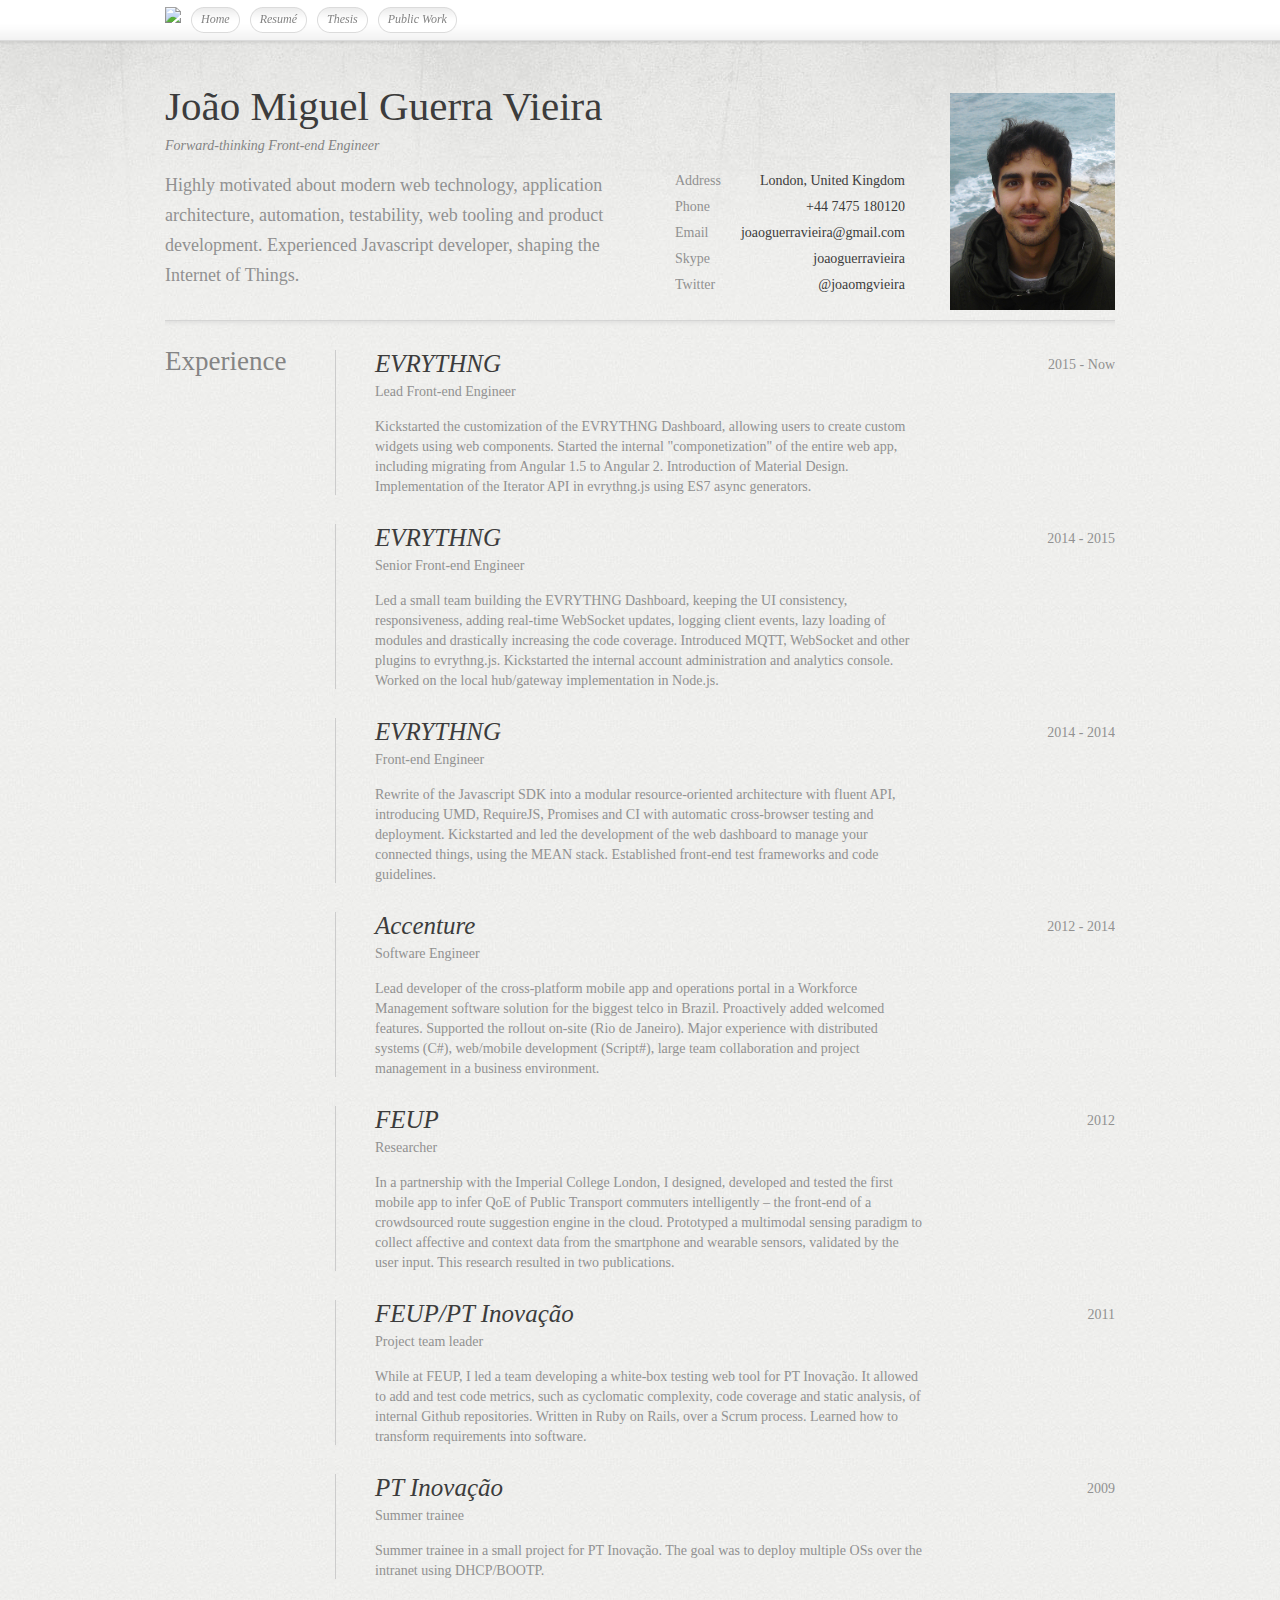
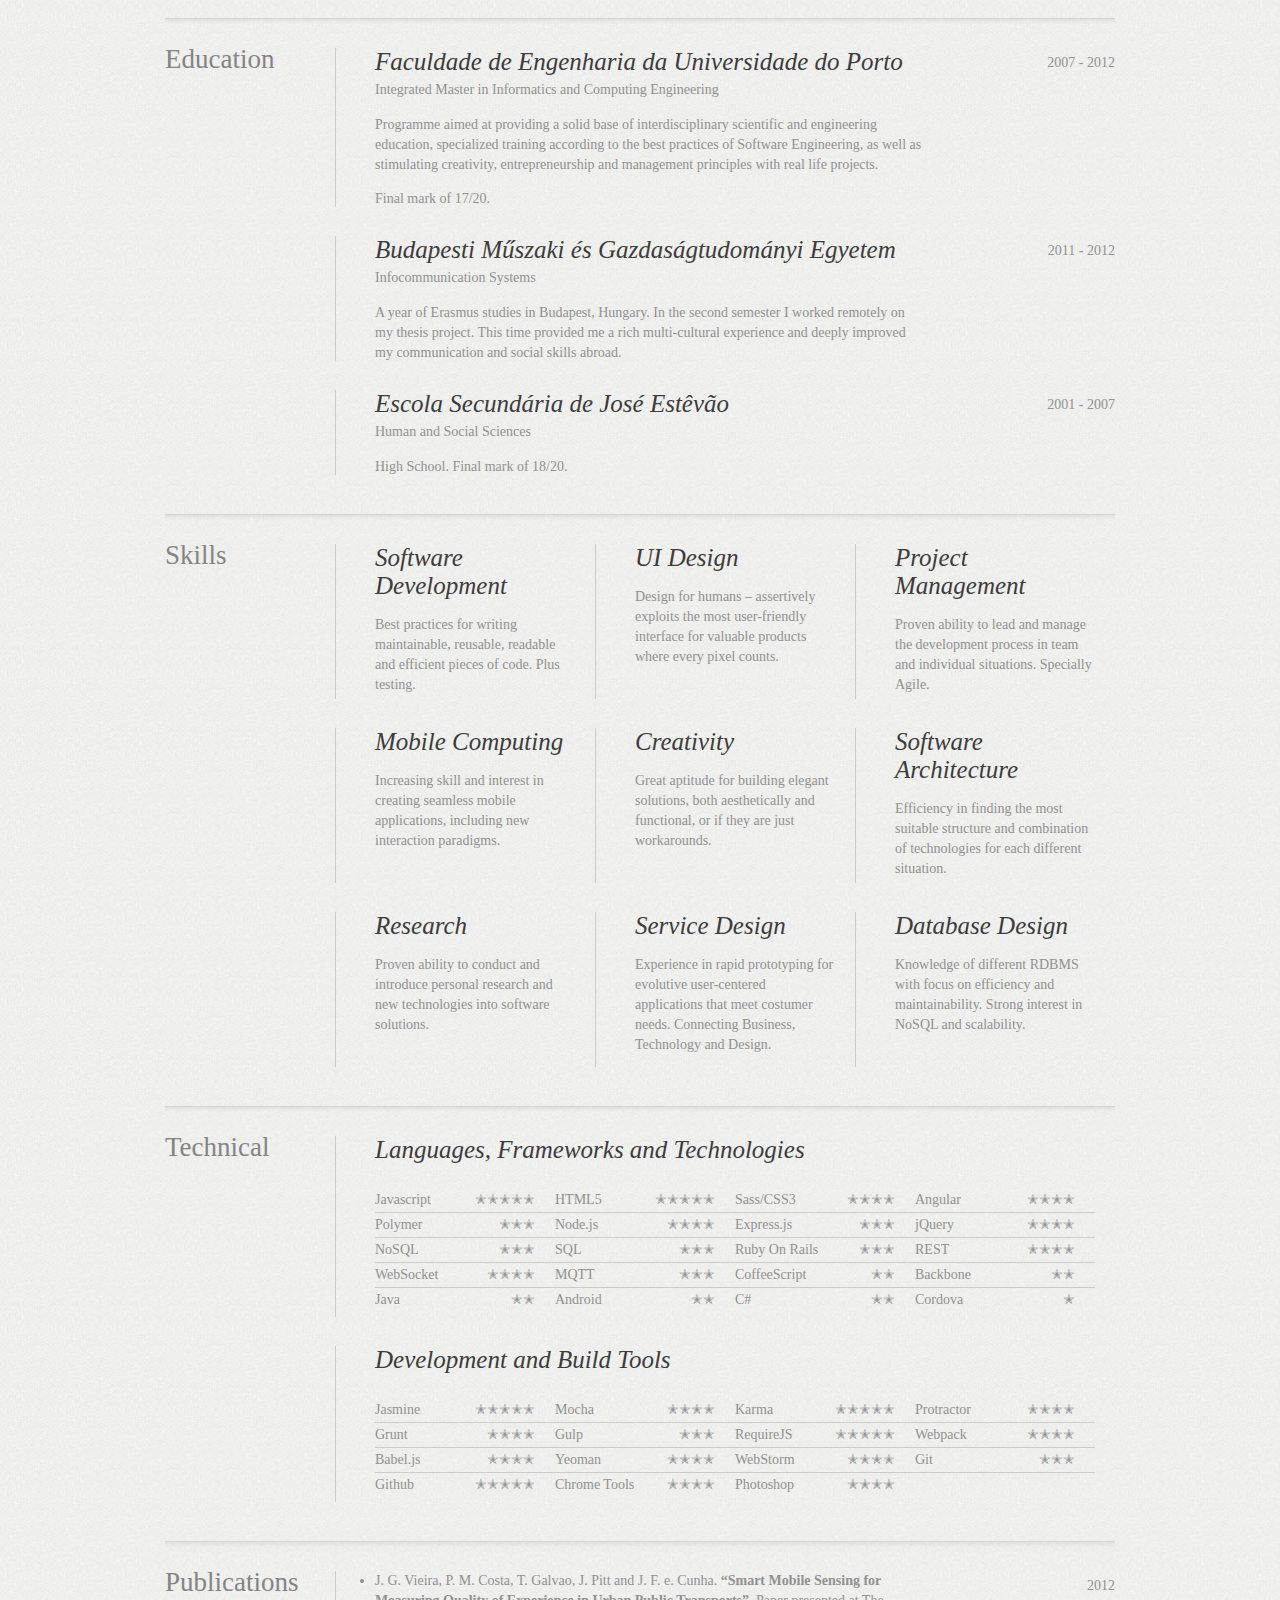
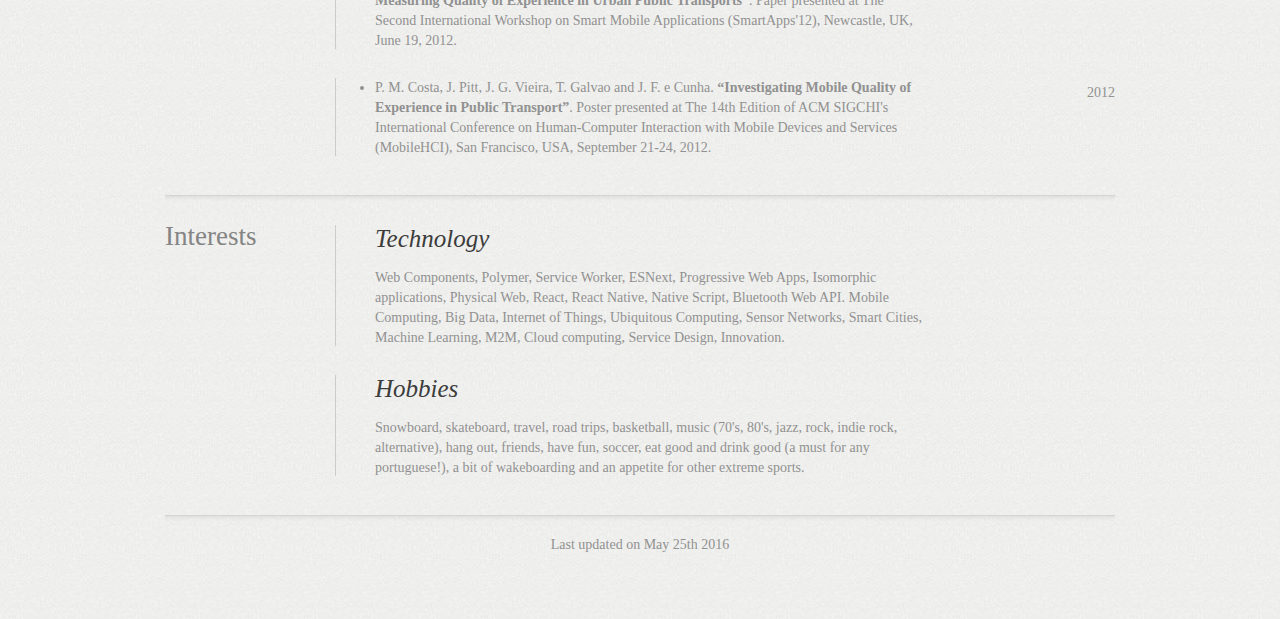
==== commit 0db9ba30: "2-year update :stuck_out_tongue_winking_eye:" ====
--- a/resume.html
+++ b/resume.html
@@ -29,14 +29,16 @@
   <div id="story">
     <div>
       <h1>João Miguel Guerra Vieira</h1>
-      <h2>Innovation-driven Software Engineer</h2>
+      <h2>Forward-thinking Front-end Engineer</h2>
     </div>
     <div id="summary">
-      <p>Passionate and forward-thinking Software Engineer. Looking to create something extraordinary for the Future Internet, through Mobile, Web and Ubiquitous computing. A fun-loving quick-learner focused on Usability, Efficiency and Inovation, everyday.</p>
+      <p>Highly motivated about modern web technology, application architecture,
+        automation, testability, web tooling and product development.
+        Experienced Javascript developer, shaping the Internet of Things.</p>
     </div>
     <ul id="contact">
-      <li><span>Address</span> <strong>Lisbon, Portugal</strong></li>
-      <li><span>Phone</span> <strong>+351 91 597 0507</strong></li>
+      <li><span>Address</span> <strong>London, United Kingdom</strong></li>
+      <li><span>Phone</span> <strong>+44 7475 180120</strong></li>
       <li><span>Email</span> <strong><a href="mailto:joaoguerravieira@gmail.com">joaoguerravieira@gmail.com</a></strong></li>
       <li><span>Skype</span> <strong>joaoguerravieira</strong></li>
       <li><span>Twitter</span> <strong>@joaomgvieira</strong></li>
@@ -48,17 +50,58 @@
   <h2>Experience</h2>
   <div class="item">
     <h3><a href="https://www.evrythng.com/">EVRYTHNG</a></h3>
-    <h4>Front End Developer</h4>
-    <div class="date">2014 - Now</div>
-    <div class="description">
-      <p>Development of public facing Javascript Developer Tools, redesign of the IoT SaaS Portal using modern web technologies (MEAN stack) and implementation of mobile prototypes/demos/projects for Clients using EVRYTHNG tools and engine.</div>
+    <h4>Lead Front-end Engineer</h4>
+    <div class="date">2015 - Now</div>
+    <div class="description">
+      <p>
+        Kickstarted the customization of the EVRYTHNG Dashboard, allowing users to
+        create custom widgets using web components. Started the internal "componetization"
+        of the entire web app, including migrating from Angular 1.5 to Angular 2.
+        Introduction of Material Design. Implementation of the Iterator API in evrythng.js
+        using ES7 async generators.
+      </p>
+    </div>
+  </div>
+  <div class="item">
+    <h3><a href="https://www.evrythng.com/">EVRYTHNG</a></h3>
+    <h4>Senior Front-end Engineer</h4>
+    <div class="date">2014 - 2015</div>
+    <div class="description">
+      <p>
+        Led a small team building the EVRYTHNG Dashboard, keeping the UI consistency,
+        responsiveness, adding real-time WebSocket updates, logging client events, lazy loading
+        of modules and drastically increasing the code coverage. Introduced MQTT, WebSocket and
+        other plugins to evrythng.js. Kickstarted the internal account administration and analytics
+        console. Worked on the local hub/gateway implementation in Node.js.
+      </p>
+    </div>
+  </div>
+  <div class="item">
+    <h3><a href="https://www.evrythng.com/">EVRYTHNG</a></h3>
+    <h4>Front-end Engineer</h4>
+    <div class="date">2014 - 2014</div>
+    <div class="description">
+      <p>
+        Rewrite of the Javascript SDK into a modular resource-oriented architecture with
+        fluent API, introducing UMD, RequireJS, Promises and CI with automatic cross-browser
+        testing and deployment. Kickstarted and led the development of the web dashboard to
+        manage your connected things, using the MEAN stack. Established front-end test
+        frameworks and code guidelines.
+      </p>
+    </div>
   </div>
   <div class="item">
     <h3>Accenture</h3>
     <h4>Software Engineer</h4>
     <div class="date">2012 - 2014</div>
     <div class="description">
-      <p>Lead developer of the cross-platform mobile app and web operations portal in a Workforce Management software solution for the biggest telco in Brazil. Proactively added welcomed features. Supported the rollout on-site (Rio de Janeiro). Major experience with distributed systems, web/mobile development, large team collaboration and project management in a business environment.</p>
+      <p>
+        Lead developer of the cross-platform mobile app and operations portal in a Workforce
+        Management software solution for the biggest telco in Brazil. Proactively added
+        welcomed features. Supported the rollout on-site (Rio de Janeiro). Major experience
+        with distributed systems (C#), web/mobile development (Script#), large team
+        collaboration and project management in a business environment.
+      </p>
     </div>
   </div>
   <div class="item">
@@ -66,7 +109,13 @@
     <h4>Researcher</h4>
     <div class="date">2012</div>
     <div class="description">
-      <p>In a partnership with the Imperial College London, I designed, developed and tested the first mobile app to infer QoE of Public Transport commuters inteligently &ndash; the front-end of a crowdsourcing route suggestion/planning application in the cloud. Prototyped a multimodal sensing paradigm to collect affective and context data from the smartphone and wearable sensors validated by the user input. This research lead to two publications presented to scientific and community audiences. For more info, visit my <a href="thesis.html">thesis page</a>.</p>
+      <p>
+        In a partnership with the Imperial College London, I designed, developed and tested
+        the first mobile app to infer QoE of Public Transport commuters intelligently &ndash;
+        the front-end of a crowdsourced route suggestion engine in the cloud. Prototyped a multimodal
+        sensing paradigm to collect affective and context data from the smartphone and wearable
+        sensors, validated by the user input. This research resulted in two publications.
+      </p>
     </div>
   </div>
   <div class="item">
@@ -74,7 +123,12 @@
     <h4>Project team leader</h4>
     <div class="date">2011</div>
     <div class="description">
-      <p>For the Project Management Laboratory subject at FEUP, I led a team developing an application for PT Inovação. It consisted of an extensible web tool for white-box testing of in-house projects, using RoR 3. Throughout this time I learned to transform requirements into software in an agile Scrum methodology along with TSP/PSP.</p>
+      <p>
+        While at FEUP, I led a team developing a white-box testing web tool for PT Inovação.
+        It allowed to add and test code metrics, such as cyclomatic complexity, code coverage
+        and static analysis, of internal Github repositories. Written in Ruby on Rails, over a
+        Scrum process. Learned how to transform requirements into software.
+      </p>
     </div>
   </div>
   <div class="item">
@@ -82,7 +136,10 @@
     <h4>Summer trainee</h4>
     <div class="date">2009</div>
     <div class="description">
-      <p>Summer trainee in a small project for PT Inovação. The goal was to deploy multiple OSs over the intranet using DHCP/BOOTP.</p>
+      <p>
+        Summer trainee in a small project for PT Inovação. The goal was to deploy multiple OSs over
+        the intranet using DHCP/BOOTP.
+      </p>
     </div>
   </div>
 </div>
@@ -93,7 +150,12 @@
     <h4>Integrated Master in Informatics and Computing Engineering</h4>
     <div class="date">2007 - 2012</div>
     <div class="description">
-      <p>Programme aimed at providing a solid base of interdisciplinary scientific and engineering education, specialized training according to the best practices of Software Engineering, as well as stimulating creativity, entrepreneurship and management principles with real life projects. <a href="#" class="subjects-header"><i>Main subjects</i></a><span class="subjects-body"><i>: Algorithms and Data Structures, Software Engineering, Database and Web Applications Laboratory, Agents and Distributed Artificial Intelligence, Software Development Laboratory and Project Management Laboratory.</i></span></p>
+      <p>
+        Programme aimed at providing a solid base of interdisciplinary scientific and engineering
+        education, specialized training according to the best practices of Software Engineering,
+        as well as stimulating creativity, entrepreneurship and management principles with real
+        life projects.
+      </p>
       <p>Final mark of 17/20.</p>
     </div>
   </div>
@@ -102,7 +164,11 @@
     <h4>Infocommunication Systems</h4>
     <div class="date">2011 - 2012</div>
     <div class="description">
-      <p>A year of Erasmus studies in Budapest, Hungary. In the second semester I worked remotely on my thesis project. This time provided me a rich multi-cultural experience and deeply improved my communication and social skills abroad. <a href="#" class="subjects-header"><i>Main subjects</i></a><span class="subjects-body"><i>: Engineering Management, Design of Web Interfaces and Human Computer Interaction.</i></span></p>
+      <p>
+        A year of Erasmus studies in Budapest, Hungary. In the second semester I worked remotely
+        on my thesis project. This time provided me a rich multi-cultural experience and deeply
+        improved my communication and social skills abroad.
+      </p>
     </div>
   </div>
   <div class="item">
@@ -178,100 +244,59 @@
   <div class="item">
     <h3>Languages, Frameworks and Technologies</h3>
     <ul class="technical">
-      <li>Java <span class="technical-rating">&#10029;&#10029;&#10029;&#10029;</span></li>
-      <li>ASP.NET MVC <span class="technical-rating">&#10029;&#10029;&#10029;</span></li>
-      <li>CoffeeScript <span class="technical-rating">&#10029;&#10029;&#10029;</span></li>
-      <li>Bootstrap <span class="technical-rating">&#10029;&#10029;&#10029;</span></li>
-      <li>Android 4.x <span class="technical-rating">&#10029;&#10029;&#10029;</span></li>
-      <li class="last">PL-SQL <span class="technical-rating">&#10029;&#10029;&#10029;</span></li>
-    </ul>
-    <ul class="technical">
-      <li>C# <span class="technical-rating">&#10029;&#10029;&#10029;&#10029;</span></li>
-      <li>Javascript <span class="technical-rating">&#10029;&#10029;&#10029;</span></li>
-      <li>Backbone.js <span class="technical-rating">&#10029;&#10029;&#10029;</span></li>
-      <li>Compass <span class="technical-rating">&#10029;&#10029;</span></li>
-      <li>PhoneGap <span class="technical-rating">&#10029;&#10029;</span></li>
-      <li class="last">OpenGL <span class="technical-rating">&#10029;&#10029;</span></li>
-    </ul>
-    <ul class="technical">
-      <li>C/C++ <span class="technical-rating">&#10029;&#10029;&#10029;</span></li>
+      <li>Javascript <span class="technical-rating">&#10029;&#10029;&#10029;&#10029;&#10029;</span></li>
+      <li>Polymer <span class="technical-rating">&#10029;&#10029;&#10029;</span></li>
+      <li>NoSQL <span class="technical-rating">&#10029;&#10029;&#10029;</span></li>
+      <li>WebSocket <span class="technical-rating">&#10029;&#10029;&#10029;&#10029;</span></li>
+      <li class="last">Java <span class="technical-rating">&#10029;&#10029;</span></li>
+    </ul>
+    <ul class="technical">
+      <li>HTML5 <span class="technical-rating">&#10029;&#10029;&#10029;&#10029;&#10029;</span></li>
+      <li>Node.js <span class="technical-rating">&#10029;&#10029;&#10029;&#10029;</span></li>
+      <li>SQL <span class="technical-rating">&#10029;&#10029;&#10029;</span></li>
+      <li>MQTT <span class="technical-rating">&#10029;&#10029;&#10029;</span></li>
+      <li class="last">Android <span class="technical-rating">&#10029;&#10029;</span></li>
+    </ul>
+    <ul class="technical">
+      <li>Sass/CSS3 <span class="technical-rating">&#10029;&#10029;&#10029;&#10029;</span></li>
+      <li>Express.js <span class="technical-rating">&#10029;&#10029;&#10029;</span></li>
+      <li>Ruby On Rails <span class="technical-rating">&#10029;&#10029;&#10029;</span></li>
+      <li>CoffeeScript <span class="technical-rating">&#10029;&#10029;</span></li>
+      <li class="last">C# <span class="technical-rating">&#10029;&#10029;</span></li>
+    </ul>
+    <ul class="technical">
+      <li>Angular <span class="technical-rating">&#10029;&#10029;&#10029;&#10029;</span></li>
       <li>jQuery <span class="technical-rating">&#10029;&#10029;&#10029;&#10029;</span></li>
-      <li>HTML5 <span class="technical-rating">&#10029;&#10029;&#10029;&#10029;</span></li>
-      <li>JSON/XML <span class="technical-rating">&#10029;&#10029;&#10029;&#10029;</span></li>
-      <li>WCF <span class="technical-rating">&#10029;&#10029;</span></li>
-    </ul>
-    <ul class="technical">
-      <li>Ruby On Rails <span class="technical-rating">&#10029;&#10029;&#10029;</span></li>
-      <li>Script# <span class="technical-rating">&#10029;&#10029;&#10029;&#10029;</span></li>
-      <li>SCSS/CSS3 <span class="technical-rating">&#10029;&#10029;&#10029;&#10029;</span></li>
-      <li>REST API <span class="technical-rating">&#10029;&#10029;&#10029;&#10029;</span></li>
-      <li>SQL <span class="technical-rating">&#10029;&#10029;&#10029;</span></li>
-    </ul>
-  </div>
-  <div class="item">
-    <h3>DBMSs and Software Applications</h3>
-    <ul class="technical">
-      <li>MongoDB <span class="technical-rating">&#10029;&#10029;</span></li>
-      <li class="last">PostgreSQL <span class="technical-rating">&#10029;&#10029;</span></li>
-    </ul>
-    <ul class="technical">
-      <li>MySQL <span class="technical-rating">&#10029;&#10029;&#10029;</span></li>
-      <li class="last">ClickSoftware <span class="technical-rating">&#10029;&#10029;&#10029;&#10029;</span></li>
-    </ul>
-    <ul class="technical">
-      <li>Oracle<span class="technical-rating">&#10029;&#10029;&#10029;</span></li>
-    </ul>
-    <ul class="technical">
-      <li>SQL Server <span class="technical-rating">&#10029;&#10029;&#10029;</span></li>
-    </ul>
-  </div>
-  <div class="item">
-    <h3>Development Tools</h3>
-    <ul class="technical">
+      <li>REST <span class="technical-rating">&#10029;&#10029;&#10029;&#10029;</span></li>
+      <li>Backbone <span class="technical-rating">&#10029;&#10029;</span></li>
+      <li class="last">Cordova <span class="technical-rating">&#10029;</span></li>
+    </ul>
+  </div>
+  <div class="item">
+    <h3>Development and Build Tools</h3>
+    <ul class="technical">
+      <li>Jasmine <span class="technical-rating">&#10029;&#10029;&#10029;&#10029;&#10029;</span></li>
+      <li>Grunt <span class="technical-rating">&#10029;&#10029;&#10029;&#10029;</span></li>
+      <li>Babel.js <span class="technical-rating">&#10029;&#10029;&#10029;&#10029;</span></li>
+      <li class="last">Github <span class="technical-rating">&#10029;&#10029;&#10029;&#10029;&#10029;</span></li>
+    </ul>
+    <ul class="technical">
+      <li>Mocha <span class="technical-rating">&#10029;&#10029;&#10029;&#10029;</span></li>
+      <li>Gulp <span class="technical-rating">&#10029;&#10029;&#10029;</span></li>
       <li>Yeoman <span class="technical-rating">&#10029;&#10029;&#10029;&#10029;</span></li>
-      <li>RubyMine <span class="technical-rating">&#10029;&#10029;</span></li>
-      <li>Github <span class="technical-rating">&#10029;&#10029;&#10029;&#10029;</span></li>
-      <li class="last">Photoshop<span class="technical-rating"> &#10029;&#10029;&#10029;&#10029;</span></li>
-    </ul>
-    <ul class="technical">
-      <li>Eclipse <span class="technical-rating">&#10029;&#10029;&#10029;&#10029;</span></li>
-      <li>ADT <span class="technical-rating">&#10029;&#10029;&#10029;</span></li>
-      <li>Chrome DevTools<span class="technical-rating">&#10029;&#10029;&#10029;&#10029;</span></li>
-      <li class="last">UML 2.0 <span class="technical-rating">&#10029;&#10029;&#10029;</span></li>
-    </ul>
-    <ul class="technical">
-      <li>Visual Studio <span class="technical-rating">&#10029;&#10029;&#10029;&#10029;</span></li>
-      <li>Textmate <span class="technical-rating">&#10029;&#10029;&#10029;</span></li>
-      <li>JUnit <span class="technical-rating">&#10029;&#10029;</span></li>
-    </ul>
-    <ul class="technical">
-      <li>X Code <span class="technical-rating">&#10029;&#10029;&#10029;</span></li>
-      <li>Git <span class="technical-rating">&#10029;&#10029;&#10029;&#10029;</span></li>
-      <li>RSpec <span class="technical-rating">&#10029;</span></li>
-    </ul>
-  </div>
-</div>
-<div class="section" id="awards">
-  <h2>Honors and Awards</h2>
-  <div class="item">
-    <div class="date">2013</div>
-    <div class="description">
-      <ul>
-        <li>
-          Portugal Telecom's national <b>“Superior Excellence Prize”</b> on merit and academic excellence of collaborator's sons, for the Higher Education.
-        </li>
-      </ul>
-    </div>
-  </div>
-  <div class="item">
-    <div class="date">2012</div>
-    <div class="description">
-      <ul>
-        <li>
-          Portugal Telecom's national <b>“Superior Excellence Prize”</b> on merit and academic excellence of collaborator's sons, for the Higher Education.
-        </li>
-      </ul>
-    </div>
+      <li class="last">Chrome Tools<span class="technical-rating"> &#10029;&#10029;&#10029;&#10029;</span></li>
+    </ul>
+    <ul class="technical">
+      <li>Karma <span class="technical-rating">&#10029;&#10029;&#10029;&#10029;&#10029;</span></li>
+      <li>RequireJS <span class="technical-rating">&#10029;&#10029;&#10029;&#10029;&#10029;</span></li>
+      <li>WebStorm<span class="technical-rating">&#10029;&#10029;&#10029;&#10029;</span></li>
+      <li class="last">Photoshop <span class="technical-rating">&#10029;&#10029;&#10029;&#10029;</span></li>
+    </ul>
+    <ul class="technical">
+      <li>Protractor <span class="technical-rating">&#10029;&#10029;&#10029;&#10029;</span></li>
+      <li>Webpack <span class="technical-rating">&#10029;&#10029;&#10029;&#10029;</span></li>
+      <li>Git <span class="technical-rating">&#10029;&#10029;&#10029;</span></li>
+    </ul>
   </div>
 </div>
 <div class="section" id="publications">
@@ -302,20 +327,30 @@
   <div class="item">
     <h3>Technology</h3>
     <div class="description">
-      <p>Smart Applications, Cross-platform web development, Mobile Computing, Big Data, Internet of Things, Ubiquitous Computing, HCI, Sensor Networks, Smart Cities, Machine Learning, M2M, Cloud computing, Service Design, Innovation.</p>
+      <p>
+        Web Components, Polymer, Service Worker, ESNext, Progressive Web Apps, Isomorphic applications, Physical Web, React,
+        React Native, Native Script, Bluetooth Web API. Mobile Computing, Big Data, Internet of Things, Ubiquitous Computing,
+        Sensor Networks, Smart Cities, Machine Learning, M2M, Cloud computing, Service Design, Innovation.
+      </p>
     </div>
   </div>
   <div class="item">
     <h3>Hobbies</h3>
     <div class="description">
-      <p>Snowboard, skateboard, travel, road trips, basketball, music (70's, 80's, jazz, rock, indie rock, but also drum&bass), hang out, friends, have fun, soccer, eat good and drink good (a must for any portuguese!), a bit of surf and an appetite for other extreme sports.</p>
+      <p>
+        Snowboard, skateboard, travel, road trips, basketball, music (70's, 80's, jazz, rock, indie rock, alternative),
+        hang out, friends, have fun, soccer, eat good and drink good (a must for any portuguese!), a bit of wakeboarding
+        and an appetite for other extreme sports.
+      </p>
     </div>
   </div>
 </div>
 </div>
 <div id="footer">
-  <p>Last updated on December 1st 2013</p>
-  <a class="inline-button" href="documents/resume.pdf"><img src="http://pdf-ace.com/images/buttons/save-as-pdf-3.gif" width="120" height="27" alt="Save as PDF" /></a>
+  <p>Last updated on May 25th 2016</p>
+  <!--<a class="inline-button" href="documents/resume.pdf">
+    <img src="http://pdf-ace.com/images/buttons/save-as-pdf-3.gif" width="120" height="27" alt="Save as PDF" />
+  </a>-->
 </div>
 </body>
 </html>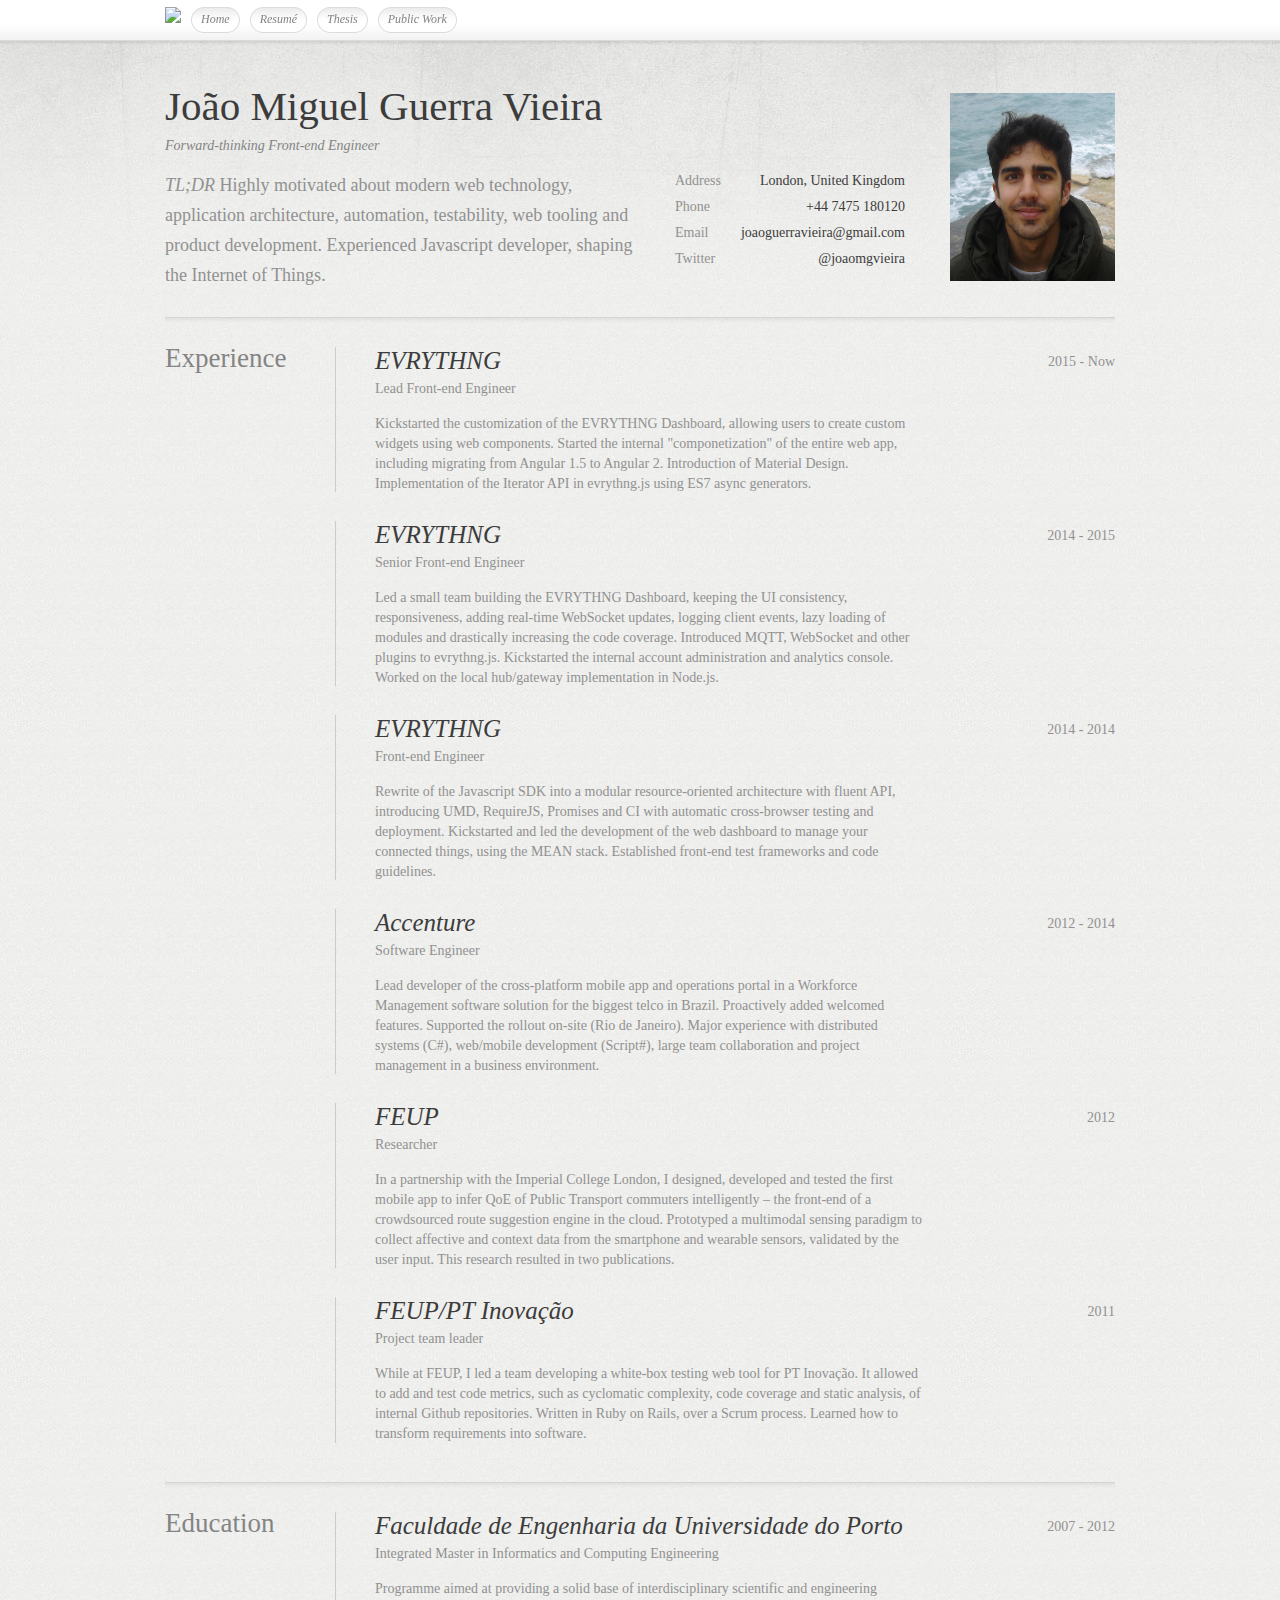
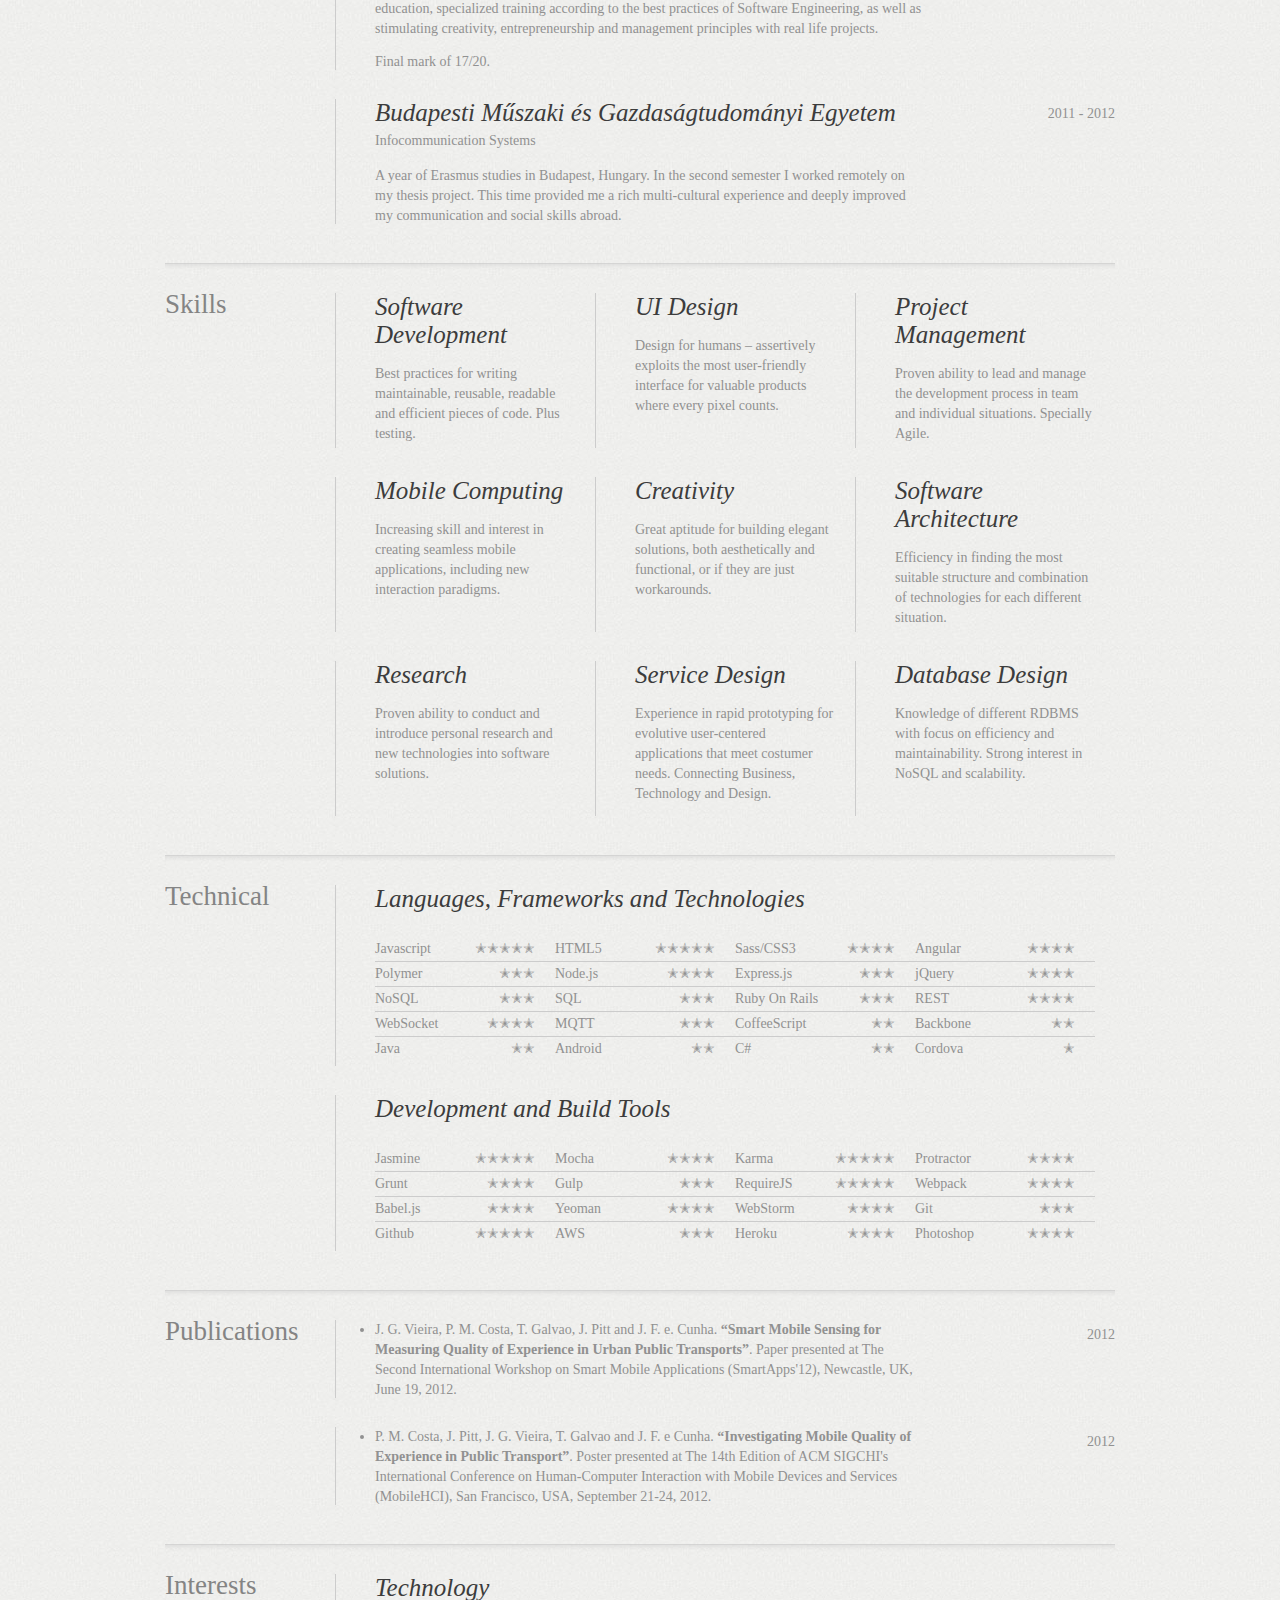
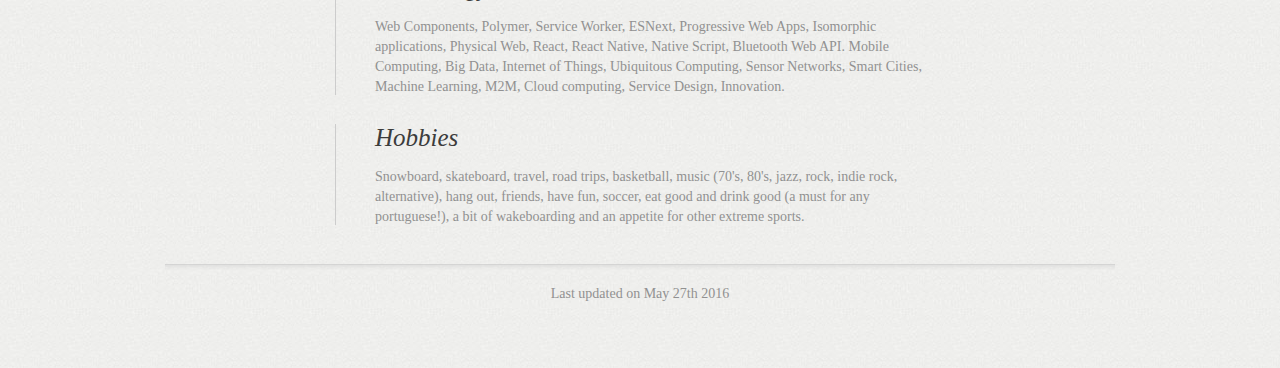
==== commit 29951ee2: "Small quick push." ====
--- a/resume.html
+++ b/resume.html
@@ -32,7 +32,7 @@
       <h2>Forward-thinking Front-end Engineer</h2>
     </div>
     <div id="summary">
-      <p>Highly motivated about modern web technology, application architecture,
+      <p><em>TL;DR</em> Highly motivated about modern web technology, application architecture,
         automation, testability, web tooling and product development.
         Experienced Javascript developer, shaping the Internet of Things.</p>
     </div>
@@ -40,7 +40,6 @@
       <li><span>Address</span> <strong>London, United Kingdom</strong></li>
       <li><span>Phone</span> <strong>+44 7475 180120</strong></li>
       <li><span>Email</span> <strong><a href="mailto:joaoguerravieira@gmail.com">joaoguerravieira@gmail.com</a></strong></li>
-      <li><span>Skype</span> <strong>joaoguerravieira</strong></li>
       <li><span>Twitter</span> <strong>@joaomgvieira</strong></li>
     </ul>
   </div>
@@ -131,17 +130,6 @@
       </p>
     </div>
   </div>
-  <div class="item">
-    <h3>PT Inovação</h3>
-    <h4>Summer trainee</h4>
-    <div class="date">2009</div>
-    <div class="description">
-      <p>
-        Summer trainee in a small project for PT Inovação. The goal was to deploy multiple OSs over
-        the intranet using DHCP/BOOTP.
-      </p>
-    </div>
-  </div>
 </div>
 <div class="section" id="education">
   <h2>Education</h2>
@@ -169,14 +157,6 @@
         on my thesis project. This time provided me a rich multi-cultural experience and deeply
         improved my communication and social skills abroad.
       </p>
-    </div>
-  </div>
-  <div class="item">
-    <h3>Escola Secundária de José Estêvão</h3>
-    <h4>Human and Social Sciences</h4>
-    <div class="date">2001 - 2007</div>
-    <div class="description">
-      <p>High School. Final mark of 18/20.</p>
     </div>
   </div>
 </div>
@@ -284,18 +264,19 @@
       <li>Mocha <span class="technical-rating">&#10029;&#10029;&#10029;&#10029;</span></li>
       <li>Gulp <span class="technical-rating">&#10029;&#10029;&#10029;</span></li>
       <li>Yeoman <span class="technical-rating">&#10029;&#10029;&#10029;&#10029;</span></li>
-      <li class="last">Chrome Tools<span class="technical-rating"> &#10029;&#10029;&#10029;&#10029;</span></li>
+      <li class="last">AWS <span class="technical-rating">&#10029;&#10029;&#10029;</span></li>
     </ul>
     <ul class="technical">
       <li>Karma <span class="technical-rating">&#10029;&#10029;&#10029;&#10029;&#10029;</span></li>
       <li>RequireJS <span class="technical-rating">&#10029;&#10029;&#10029;&#10029;&#10029;</span></li>
       <li>WebStorm<span class="technical-rating">&#10029;&#10029;&#10029;&#10029;</span></li>
-      <li class="last">Photoshop <span class="technical-rating">&#10029;&#10029;&#10029;&#10029;</span></li>
+      <li class="last">Heroku <span class="technical-rating">&#10029;&#10029;&#10029;&#10029;</span></li>
     </ul>
     <ul class="technical">
       <li>Protractor <span class="technical-rating">&#10029;&#10029;&#10029;&#10029;</span></li>
       <li>Webpack <span class="technical-rating">&#10029;&#10029;&#10029;&#10029;</span></li>
       <li>Git <span class="technical-rating">&#10029;&#10029;&#10029;</span></li>
+      <li class="last">Photoshop <span class="technical-rating">&#10029;&#10029;&#10029;&#10029;</span></li>
     </ul>
   </div>
 </div>
@@ -347,7 +328,7 @@
 </div>
 </div>
 <div id="footer">
-  <p>Last updated on May 25th 2016</p>
+  <p>Last updated on May 27th 2016</p>
   <!--<a class="inline-button" href="documents/resume.pdf">
     <img src="http://pdf-ace.com/images/buttons/save-as-pdf-3.gif" width="120" height="27" alt="Save as PDF" />
   </a>-->
--- a/css/main.css
+++ b/css/main.css
@@ -169,6 +169,7 @@
   float: left;
   padding: 5px;
 }
+
 
 /* --- */
 
